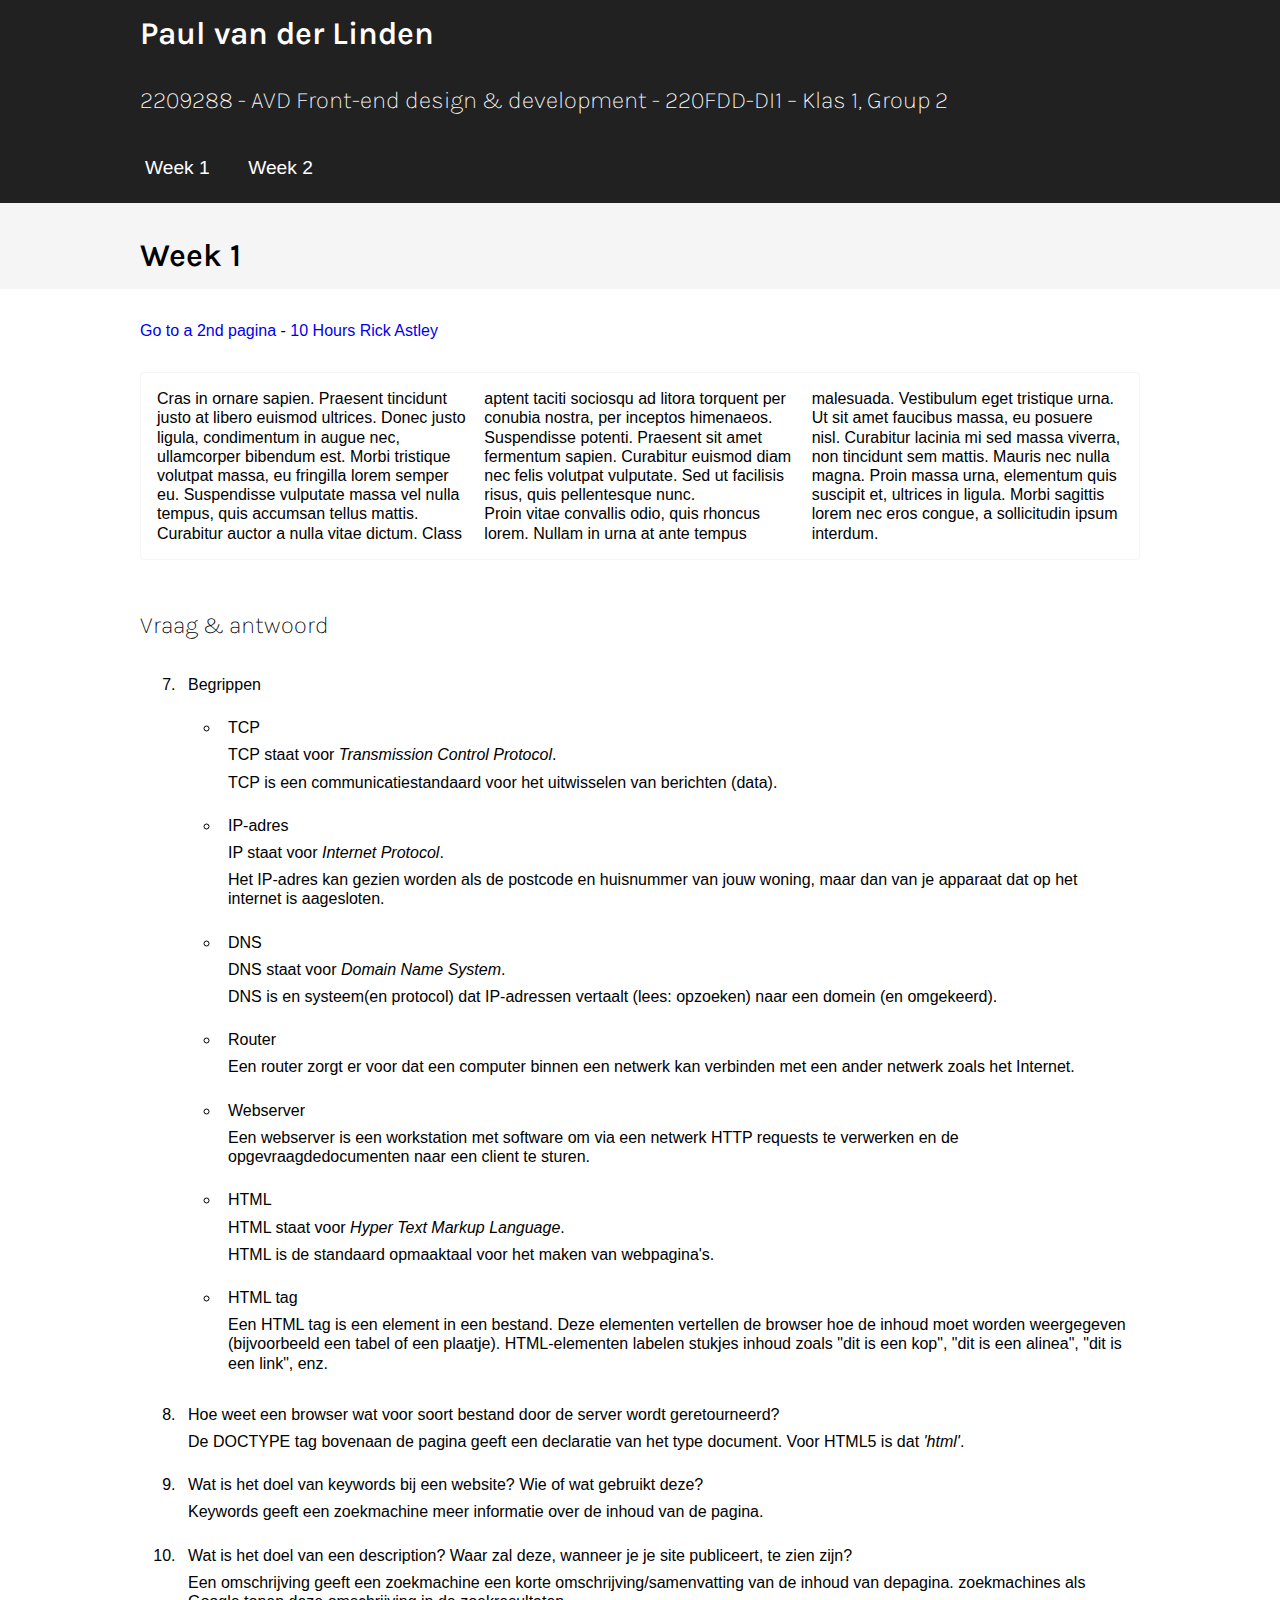
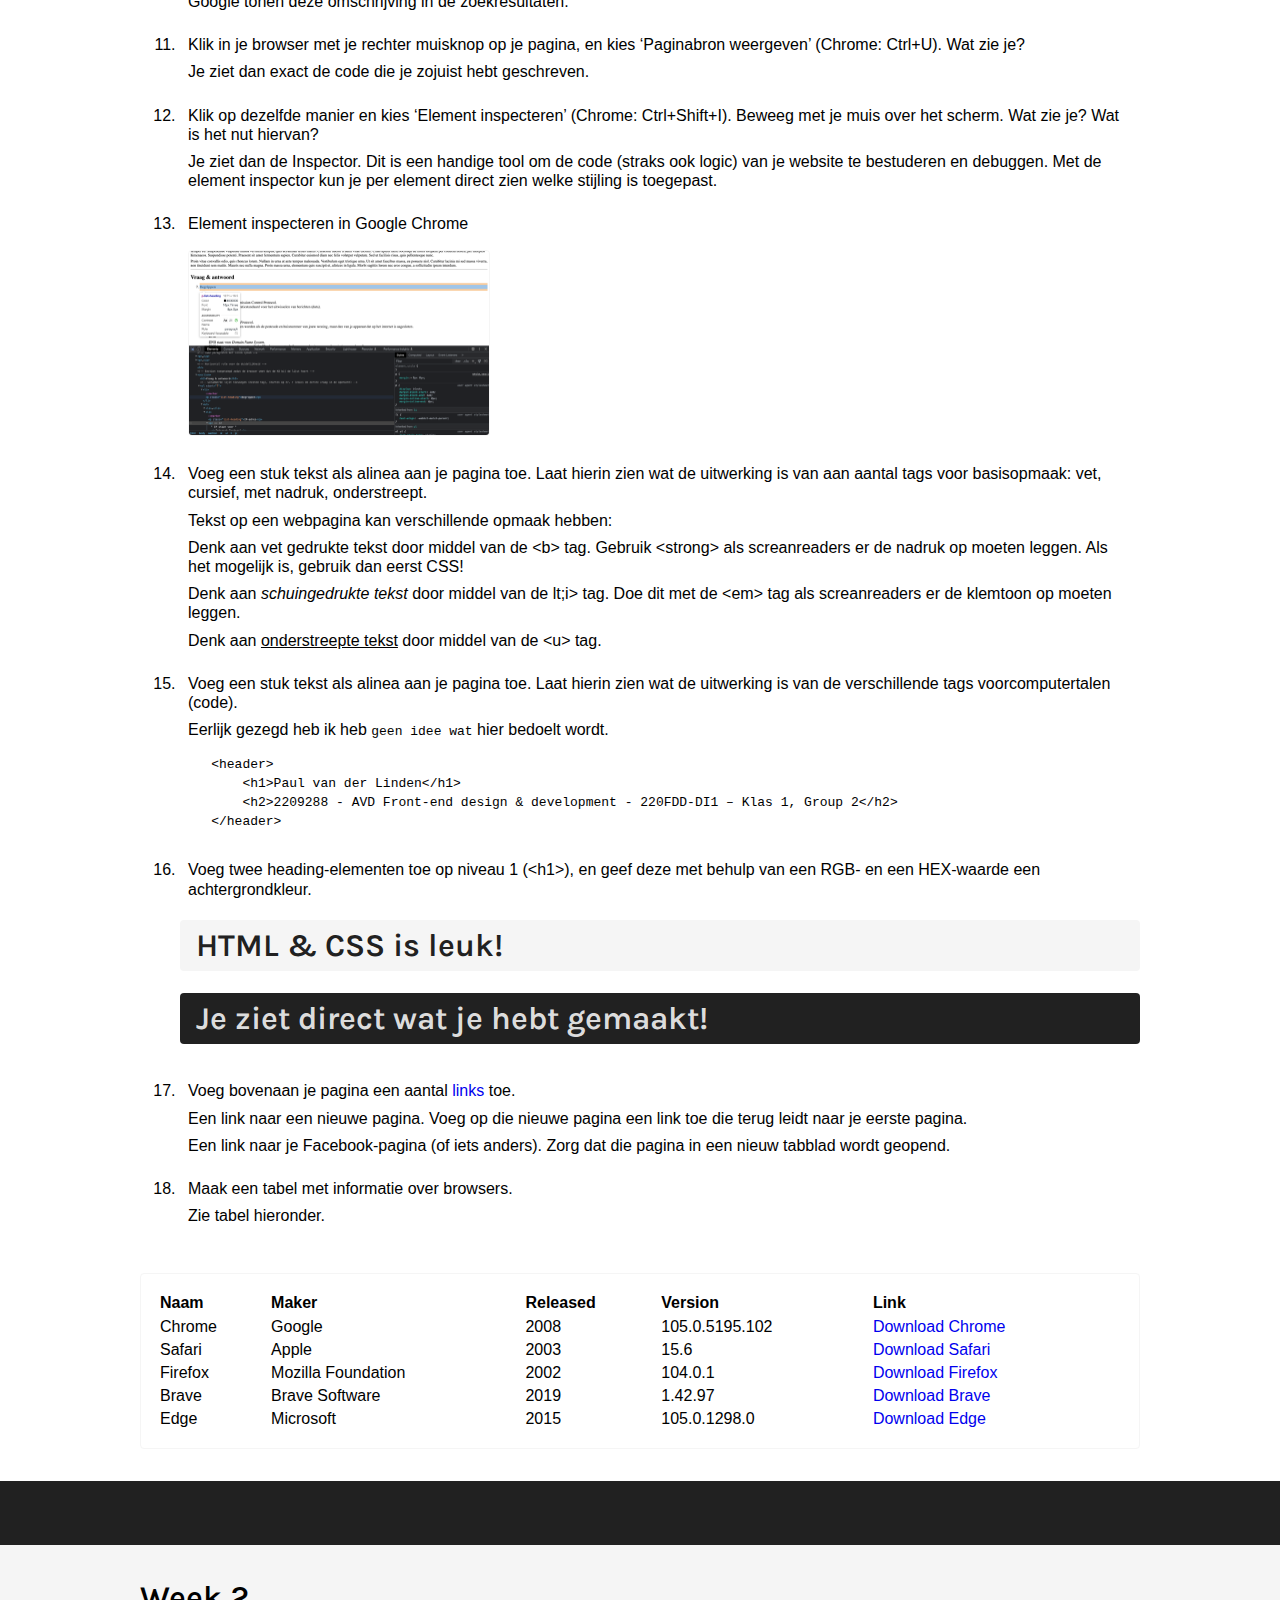
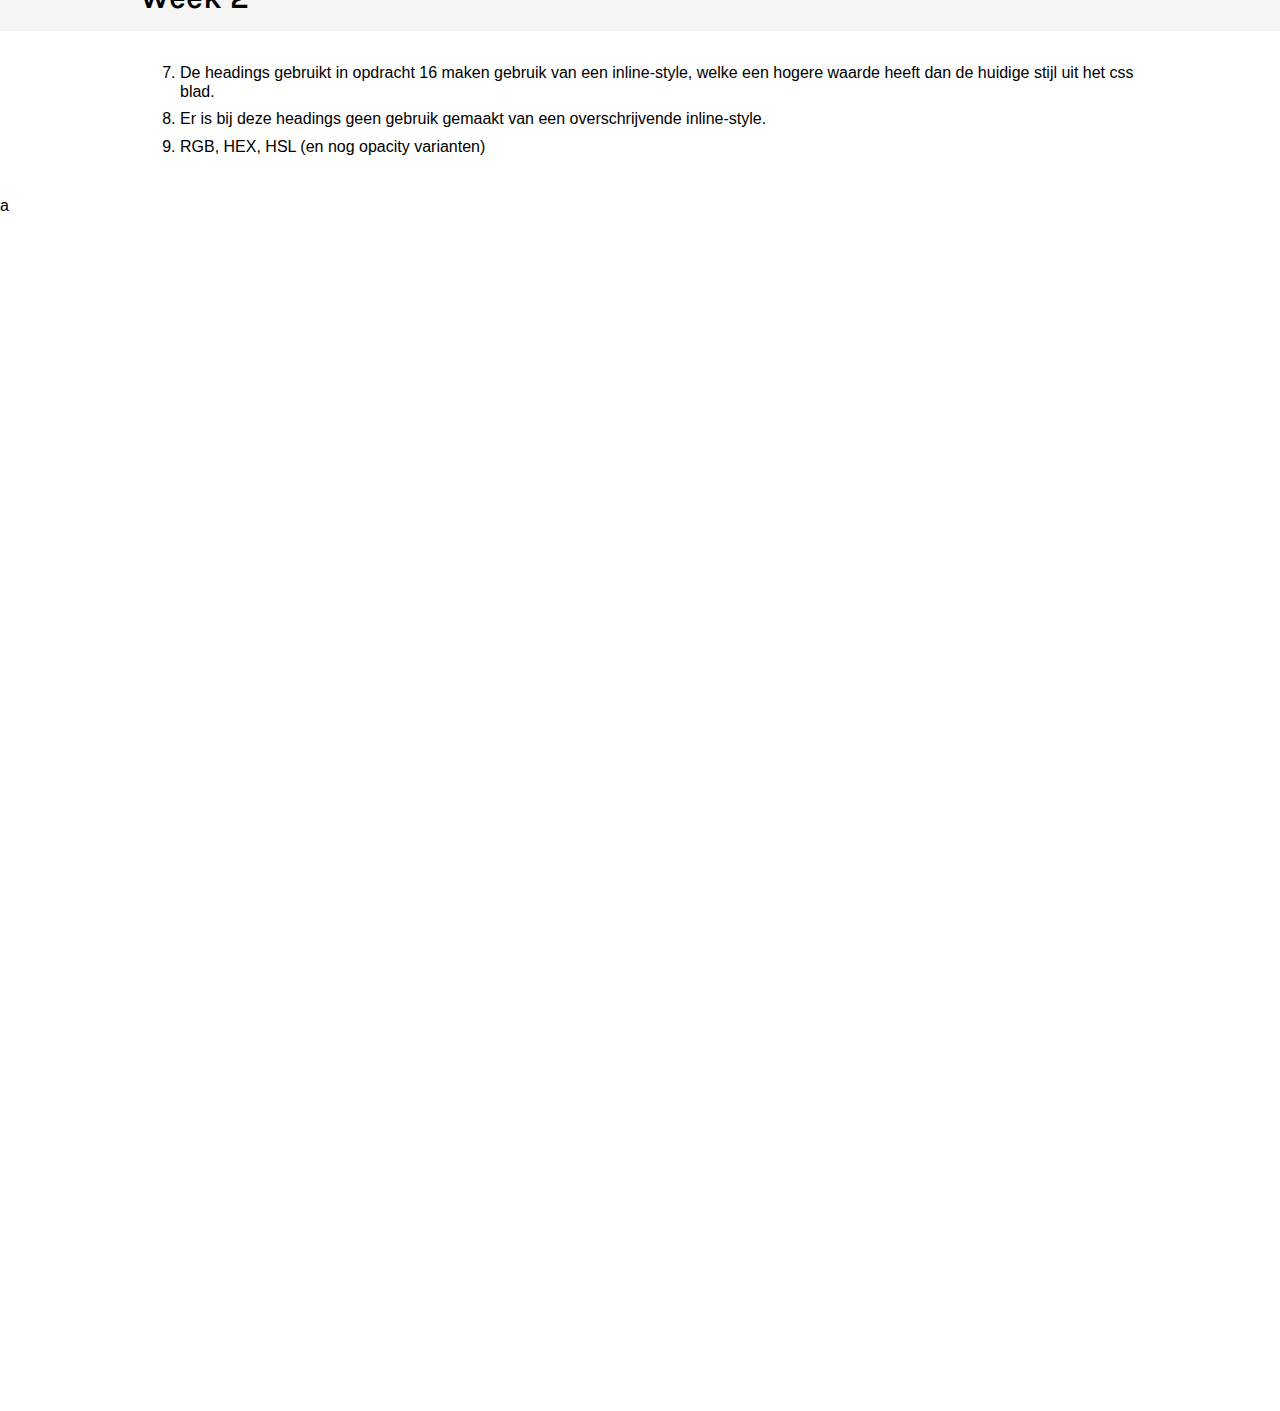
==== avans-webdesign/index.html @ 387aaacc "Les 2 - HTML en CSS" ====
<!DOCTYPE html>
<html lang="nl">

<head>
    <title>WebDesign</title>
    <meta name="keywords" content="Webdesign, Avans, P1, HTML5, CSS, JavaScript" <meta name="description"
        content="Dit is een simpele website met alle opdrachten van de WebDesign lessen.">

    <meta charset="UTF-8">
    <meta name="viewport" content="width=device-width, initial-scale=1">
    <link rel="icon" href="images/icon-avans.png" />
    <link type="text/css" rel="stylesheet" href="style.css">
    <link type="text/javascript" rel="javascript" href="script.js">
    <link rel="preconnect" href="https://fonts.googleapis.com">
    <link rel="preconnect" href="https://fonts.gstatic.com" crossorigin>
    <link href="https://fonts.googleapis.com/css2?family=Karla:wght@200;300;600&display=swap" rel="stylesheet">
</head>

<body>
    <section class="section-fw dark">
        <header id="header">
            <h1>Paul van der Linden</h1>
            <h2>2209288 - AVD Front-end design & development - 220FDD-DI1 – Klas 1, Group 2</h2>
        </header>
    </section>
    <section class="section-fw dark sticky">
        <nav>
            <ul>
                <li><a href="#week1">Week 1</a></li>
                <li><a href="#week2">Week 2</a></li>
            </ul>
        </nav>
    </section>


    <section class="section-fw light sticky-header">
        <h1><span id="week1">&nbsp;</span>Week 1</h1>
    </section>
    <section>
        <section>
            <a href="2ndpage.html">Go to a 2nd pagina</a> -
            <a href="https://www.youtube.com/watch?v=xm3YgoEiEDc" target="_blank">10 Hours Rick Astley</a>
        </section>
        <!-- Opdracht 6 - 2 alinea's (<p>) -->
        <article>
            <p>Cras in ornare sapien. Praesent tincidunt justo at libero euismod
                ultrices. Donec justo ligula, condimentum in augue nec, ullamcorper
                bibendum est. Morbi tristique volutpat massa, eu fringilla lorem semper
                eu. Suspendisse vulputate massa vel nulla tempus, quis accumsan tellus
                mattis. Curabitur auctor a nulla vitae dictum. Class aptent taciti
                sociosqu ad litora torquent per conubia nostra, per inceptos himenaeos.
                Suspendisse potenti. Praesent sit amet fermentum sapien. Curabitur euismod
                diam nec felis volutpat vulputate. Sed ut facilisis risus, quis
                pellentesque nunc.</p>
            <p>Proin vitae convallis odio, quis rhoncus lorem. Nullam in urna at ante
                tempus malesuada. Vestibulum eget tristique urna. Ut sit amet faucibus
                massa, eu posuere nisl. Curabitur lacinia mi sed massa viverra, non
                tincidunt sem mattis. Mauris nec nulla magna. Proin massa urna, elementum
                quis suscipit et, ultrices in ligula. Morbi sagittis lorem nec eros
                congue, a sollicitudin ipsum interdum.</p>
        </article>
    </section>

    <!-- Opdracht 7 - 16 - ol -->
    <section>
        <h2>Vraag & antwoord</h2>
        <ol start="7">
            <li>
                <p>Begrippen</p>
            </li>
            <ul>
                <li>
                    <p>TCP</p>
                    <p>TCP staat voor <i>Transmission Control Protocol</i>.</p>
                    <p>TCP is een communicatiestandaard voor het uitwisselen van berichten (data).</p>
                </li>
                <li>
                    <p>IP-adres</p>
                    <p>IP staat voor <i>Internet Protocol</i>.</p>
                    <p>Het IP-adres kan gezien worden als de postcode en huisnummer van jouw woning, maar dan van je
                        apparaat dat op het internet is aagesloten.</p>
                </li>
                <li>
                    <p>DNS</p>
                    <p>DNS staat voor <i>Domain Name System</i>.</p>
                    <p>DNS is en systeem(en protocol) dat IP-adressen vertaalt (lees: opzoeken) naar een domein (en
                        omgekeerd).</p>
                </li>
                <li>
                    <p>Router</p>
                    <p>Een router zorgt er voor dat een computer binnen een netwerk kan verbinden met een ander
                        netwerk
                        zoals het Internet.</p>
                </li>
                <li>
                    <p>Webserver</p>
                    <p>Een webserver is een workstation met software om via een netwerk HTTP requests te verwerken
                        en de
                        opgevraagdedocumenten naar een client te sturen.</p>
                </li>
                <li>
                    <p>HTML</p>
                    <p>HTML staat voor <i>Hyper Text Markup Language</i>.</p>
                    <p>HTML is de standaard opmaaktaal voor het maken van webpagina's.</p>
                </li>
                <li>
                    <p>HTML tag</p>
                    <p>Een HTML tag is een element in een bestand. Deze elementen vertellen de browser hoe de inhoud
                        moet worden weergegeven (bijvoorbeeld een tabel of een plaatje). HTML-elementen labelen
                        stukjes
                        inhoud zoals "dit is een kop", "dit is een alinea", "dit is een link", enz.</p>
                </li>
            </ul>
            <li>
                <p>Hoe weet een browser wat voor soort bestand door de server wordt geretourneerd?</p>
                <p>De DOCTYPE tag bovenaan de pagina geeft een declaratie van het type document. Voor HTML5 is dat
                    <em>'html'</em>.
                </p>
            </li>
            <li>
                <p>Wat is het doel van keywords bij een website? Wie of wat gebruikt deze?</p>
                <p>Keywords geeft een zoekmachine meer informatie over de inhoud van de pagina.</p>
            </li>
            <li>
                <p>Wat is het doel van een description? Waar zal deze, wanneer je je site publiceert, te zien zijn?
                </p>
                <p>Een omschrijving geeft een zoekmachine een korte omschrijving/samenvatting van de inhoud van
                    depagina. zoekmachines als Google tonen deze omschrijving in de zoekresultaten.</p>
            </li>
            <li>
                <p>Klik in je browser met je rechter muisknop op je pagina, en kies ‘Paginabron weergeven’ (Chrome:
                    Ctrl+U). Wat zie je?</p>
                <p>Je ziet dan exact de code die je zojuist hebt geschreven.</p>
            </li>
            <li>
                <p>Klik op dezelfde manier en kies ‘Element inspecteren’ (Chrome: Ctrl+Shift+I). Beweeg met je muis
                    over
                    het scherm. Wat zie je? Wat is het nut hiervan?</p>
                <p>Je ziet dan de Inspector. Dit is een handige tool om de code (straks ook logic) van je website te
                    bestuderen en debuggen. Met de element inspector kun je per element direct zien welke stijling
                    is
                    toegepast.</p>
            </li>
            <li>
                <p>Element inspecteren in Google Chrome</p>
                <a href="images/inspecting-browser.png" target="_blank"><img src="images/inspecting-browser.png"
                        title="Inspect element"
                        alt="Afbeelding van Google Chrome met de inspector open  op een element" /></a>
            </li>
            <li>
                <p>Voeg een stuk tekst als alinea aan je pagina toe. Laat hierin zien wat de uitwerking is van aan
                    aantal tags voor basisopmaak: vet, cursief, met nadruk, onderstreept.</p>
                <p>Tekst op een webpagina kan verschillende opmaak hebben:</p>
                <p>Denk aan <b>vet gedrukte tekst</b> door middel van de &lt;b&gt; tag. Gebruik &lt;strong&gt; als
                    screanreaders er de nadruk op moeten leggen. Als het mogelijk is, gebruik dan eerst CSS!</p>
                <p>Denk aan <i>schuingedrukte tekst</i> door middel van de lt;i&gt; tag. Doe dit met de &lt;em&gt; tag
                    als screanreaders er de klemtoon op moeten leggen.</p>
                <p>Denk aan <u>onderstreepte tekst</u> door middel van de &lt;u&gt; tag.</p>
            </li>
            <li>
                <p>Voeg een stuk tekst als alinea aan je pagina toe. Laat hierin zien wat de uitwerking is van de
                    verschillende tags voorcomputertalen (code).</p>
                <p>Eerlijk gezegd heb ik heb <code>geen idee wat</code> hier bedoelt wordt.</p>
                <code><pre>
    &lt;header&gt;
        &lt;h1>Paul van der Linden&lt;/h1&gt;
        &lt;h2>2209288 - AVD Front-end design & development - 220FDD-DI1 – Klas 1, Group 2&lt;/h2&gt;
    &lt;/header&gt;</pre></code>
            </li>
            <li class="opdracht-16">
                <p>Voeg twee heading-elementen toe op niveau 1 (&lt;h1&gt;), en geef deze met behulp van een RGB- en een
                    HEX-waarde een achtergrondkleur.</p>
                <h1 class="hex-16">HTML & CSS is leuk!</h1>
                <h1 class="rgb-16">Je ziet direct wat je hebt gemaakt!</h1>
            </li>
            <li>
                <p>Voeg bovenaan je pagina een aantal <a href="#header">links</a> toe.</p>
                <p>Een link naar een nieuwe pagina. Voeg op die nieuwe pagina een link toe die terug leidt naar je
                    eerste pagina.</p>
                <p>Een link naar je Facebook-pagina (of iets anders). Zorg dat die pagina in een nieuw tabblad wordt
                    geopend.</p>
            </li>
            <li>
                <p>Maak een tabel met informatie over browsers.</p>
                <p>Zie tabel hieronder.</p>
            </li>
        </ol>
    </section>

    <!-- Opdracht 18 - table -->
    <section>
        <table>
            <tr>
                <th>Naam</th>
                <th>Maker</th>
                <th>Released</th>
                <th>Version</th>
                <th>Link</th>
            </tr>
            <tr>
                <td>Chrome</td>
                <td>Google</td>
                <td>2008</td>
                <td>105.0.5195.102</td>
                <td>
                    <a href="https://www.google.com/chrome/" target="_blank">Download Chrome</a>
                </td>
            </tr>
            <tr>
                <td>Safari</td>
                <td>Apple</td>
                <td>2003</td>
                <td>15.6</td>
                <td>
                    <a href="https://support.apple.com/downloads/safari" target="_blank">Download Safari</a>
                </td>
            </tr>
            <tr>
                <td>Firefox</td>
                <td>Mozilla Foundation</td>
                <td>2002</td>
                <td>104.0.1</td>
                <td>
                    <a href="https://www.mozilla.org/en-US/firefox/new/" target="_blank">Download Firefox</a>
                </td>
            </tr>
            <tr>
                <td>Brave</td>
                <td>Brave Software</td>
                <td>2019</td>
                <td>1.42.97</td>
                <td>
                    <a href="https://brave.com/download/" target="_blank">Download Brave</a>
                </td>
            </tr>
            <tr>
                <td>Edge</td>
                <td>Microsoft</td>
                <td>2015</td>
                <td>105.0.1298.0</td>
                <td>
                    <a href="https://www.microsoft.com/en-us/edge" target="_blank">Download Edge</a>
                </td>
            </tr>
        </table>
    </section>

    <hr>

    <section class="section-fw light">
        <h1><span id="week2">&nbsp;</span>Week 2</h1>
    </section>
    <section>
        <ol start="7">
            <li>De headings gebruikt in opdracht 16 maken gebruik van een inline-style, welke een hogere waarde heeft
                dan de huidige stijl uit het css blad.</li>
            <li>Er is bij deze headings geen gebruik gemaakt van een overschrijvende inline-style. </li>
            <li>RGB, HEX, HSL (en nog opacity varianten)</li>
        </ol>
    </section>
    <p style="height: 1200px;">a</p>
</body>

</html>
---- avans-webdesign/style.css ----
/* Algemeen */

body {
  font-family: Roboto, sans-serif;
  font-weight: 300;
  line-height: 1.2em;
  margin: 0px;
}

/* Elementen */
.dark {
  background-color: #212121;
}
.light {
  background-color: #f5f5f5;
}

#header {
}

#header h1,
#header h2 {
  color: white;
}

a {
  text-decoration: none;
}

a:hover {
  text-decoration: underline;
}

article,
img,
table {
  border: 1px solid #f5f5f5;
  border-radius: 4px;
}

article {
  column-count: 3;
  padding: 16px;
}

hr {
  border: 32px solid #212121;
  margin: 0 auto;
}

section {
  margin: 2em auto;
  max-width: 1000px;
}

.section-fw {
  margin: 0 auto;
  max-width: 100%;
}

.section-fw h1,
h2 {
  margin: 0 auto;
  padding: 24px 0;
  max-width: 1000px;
}

.sticky {
  position: sticky;
  top: 0px;
}

nav {
  margin: 0 auto;
  padding: 24px 24px 24px 0px;
  max-width: 1000px;
}

nav ul {
  list-style-type: none;
  list-style-position: inside;
  padding: 0;
  margin: 0 auto;
}

nav li {
  display: inline;
}

nav a {
  font-size: 1.2em;
  color: white;
  padding: 8px 16px;
  border-radius: 4px;
  border: 1px solid rgba(0, 0, 0, 0);
  text-decoration: none;
}

nav a:hover {
  text-decoration: none;

  border: 1px solid #f5f5f5;
}

nav a:active {
  background-color: rgba(255, 255, 255, 0.12);
}

article p {
  margin: 0;
}

img {
  margin: 8px;
  max-width: 300px;
}

table {
  padding: 16px;
  width: 100%;
}

table th {
  text-align: left;
}

table tr:hover {
  background-color: #f5f5f5;
}

ul,
li {
  padding-bottom: 8px;
}

li p {
  margin: 8px;
}

li p:first-child {
  font-weight: 500;
}

/* Typografie */

h1,
h2 {
  font-family: Karla, Roboto, sans-serif;
}

h1 {
  font-weight: 600;
}

h2 {
  font-weight: 200;
}

/* Opdrachten */
.opdracht-16 h1 {
  border-radius: 4px;
  padding: 16px;
}

.hex-16 {
  background-color: #f5f5f5;
  color: #212121;
}

.rgb-16 {
  color: rgba(255, 255, 255, 0.87);
  background-color: rgb(0, 0, 0, 0.87);
}

h1 span, h2 span {
  margin-top: -68px;        /* Size of fixed header */
  padding-bottom: 68px;
  display: block;
}

@media screen and (max-width: 1000px) {
  section {
    padding: 0 1em;
  }
}
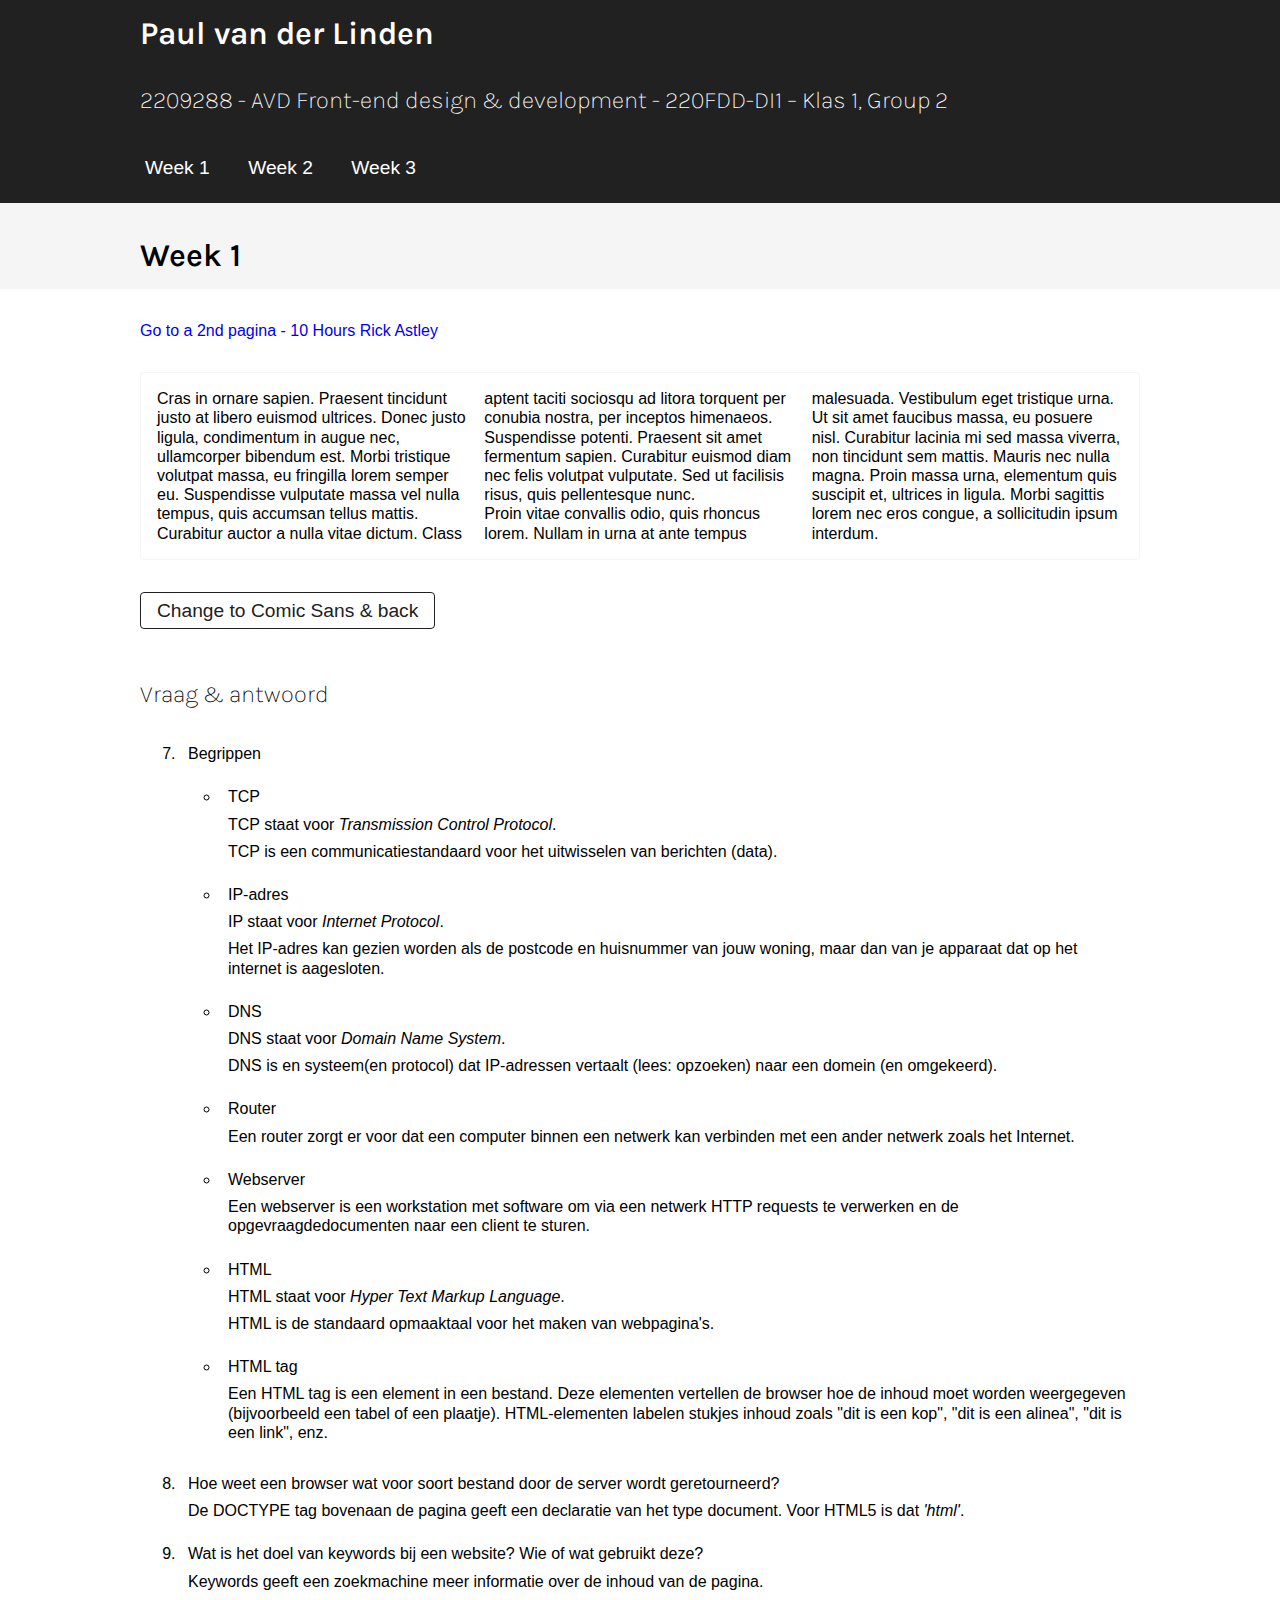
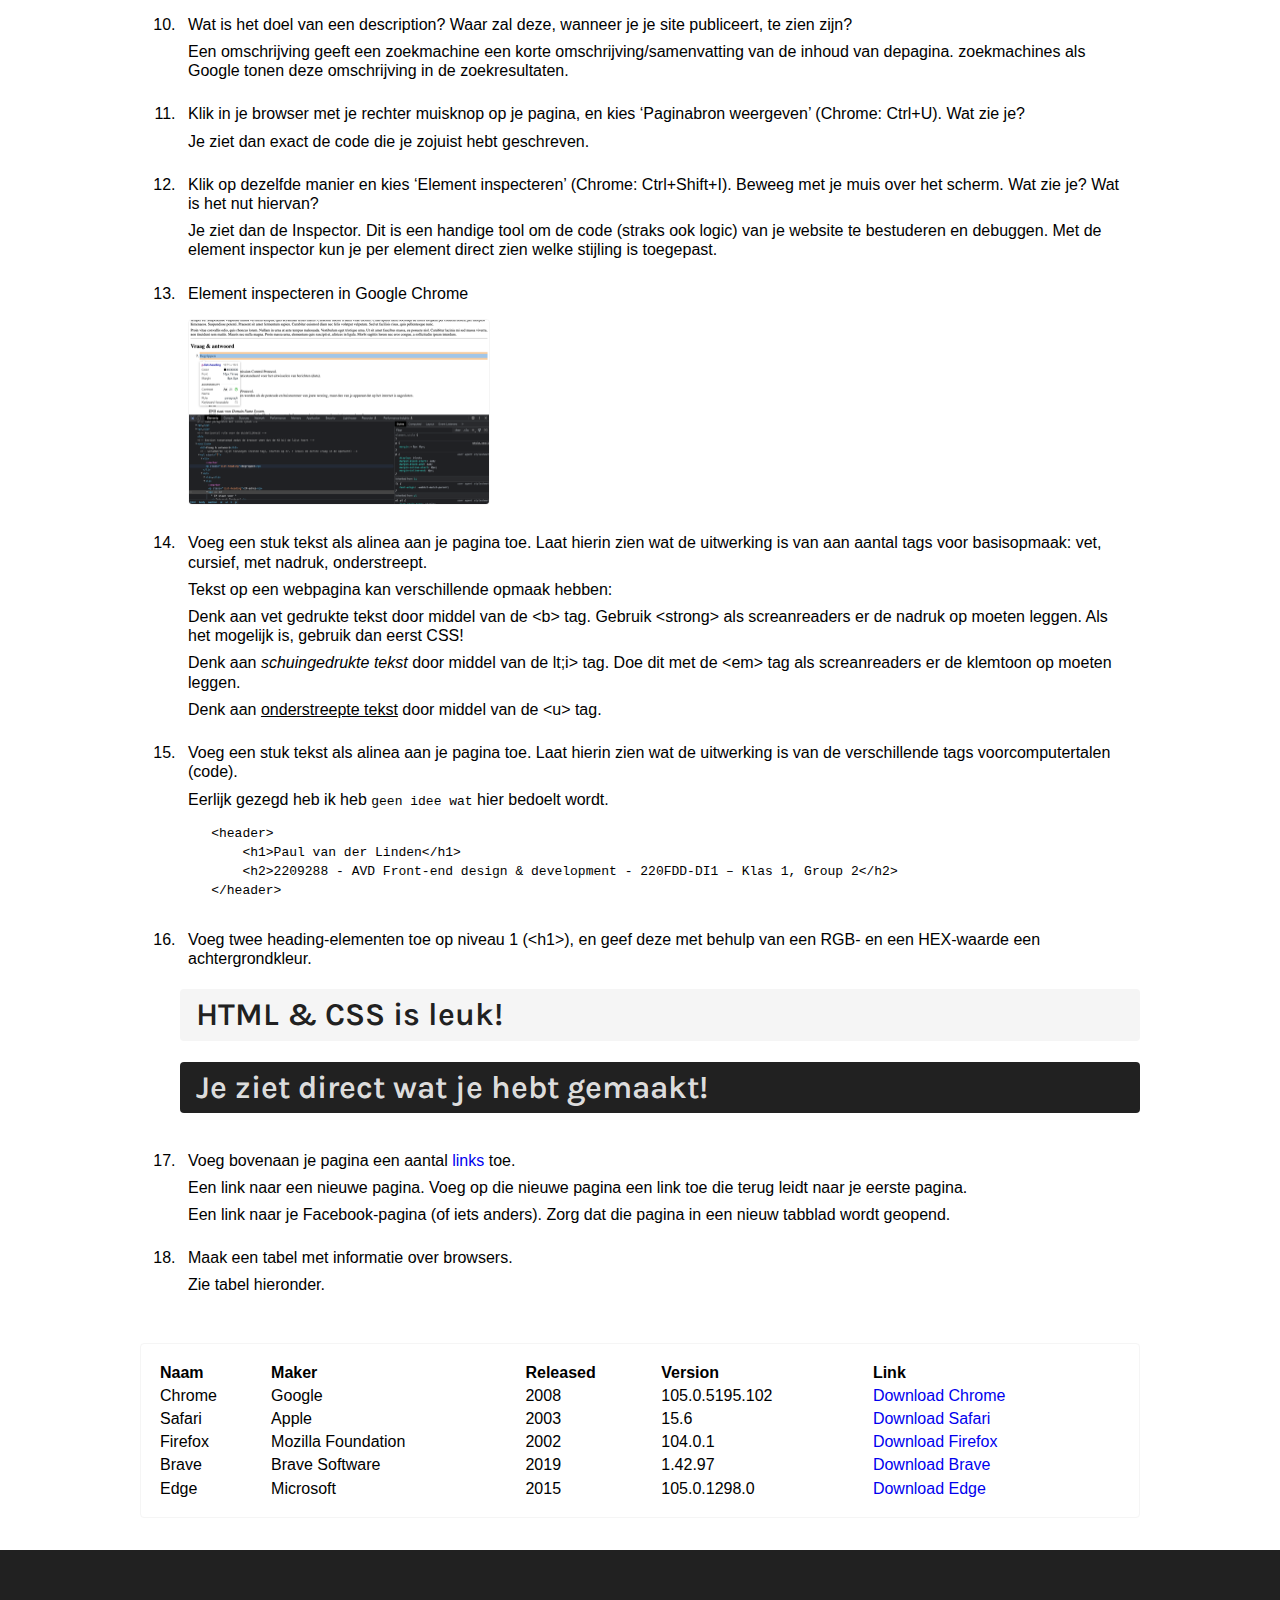
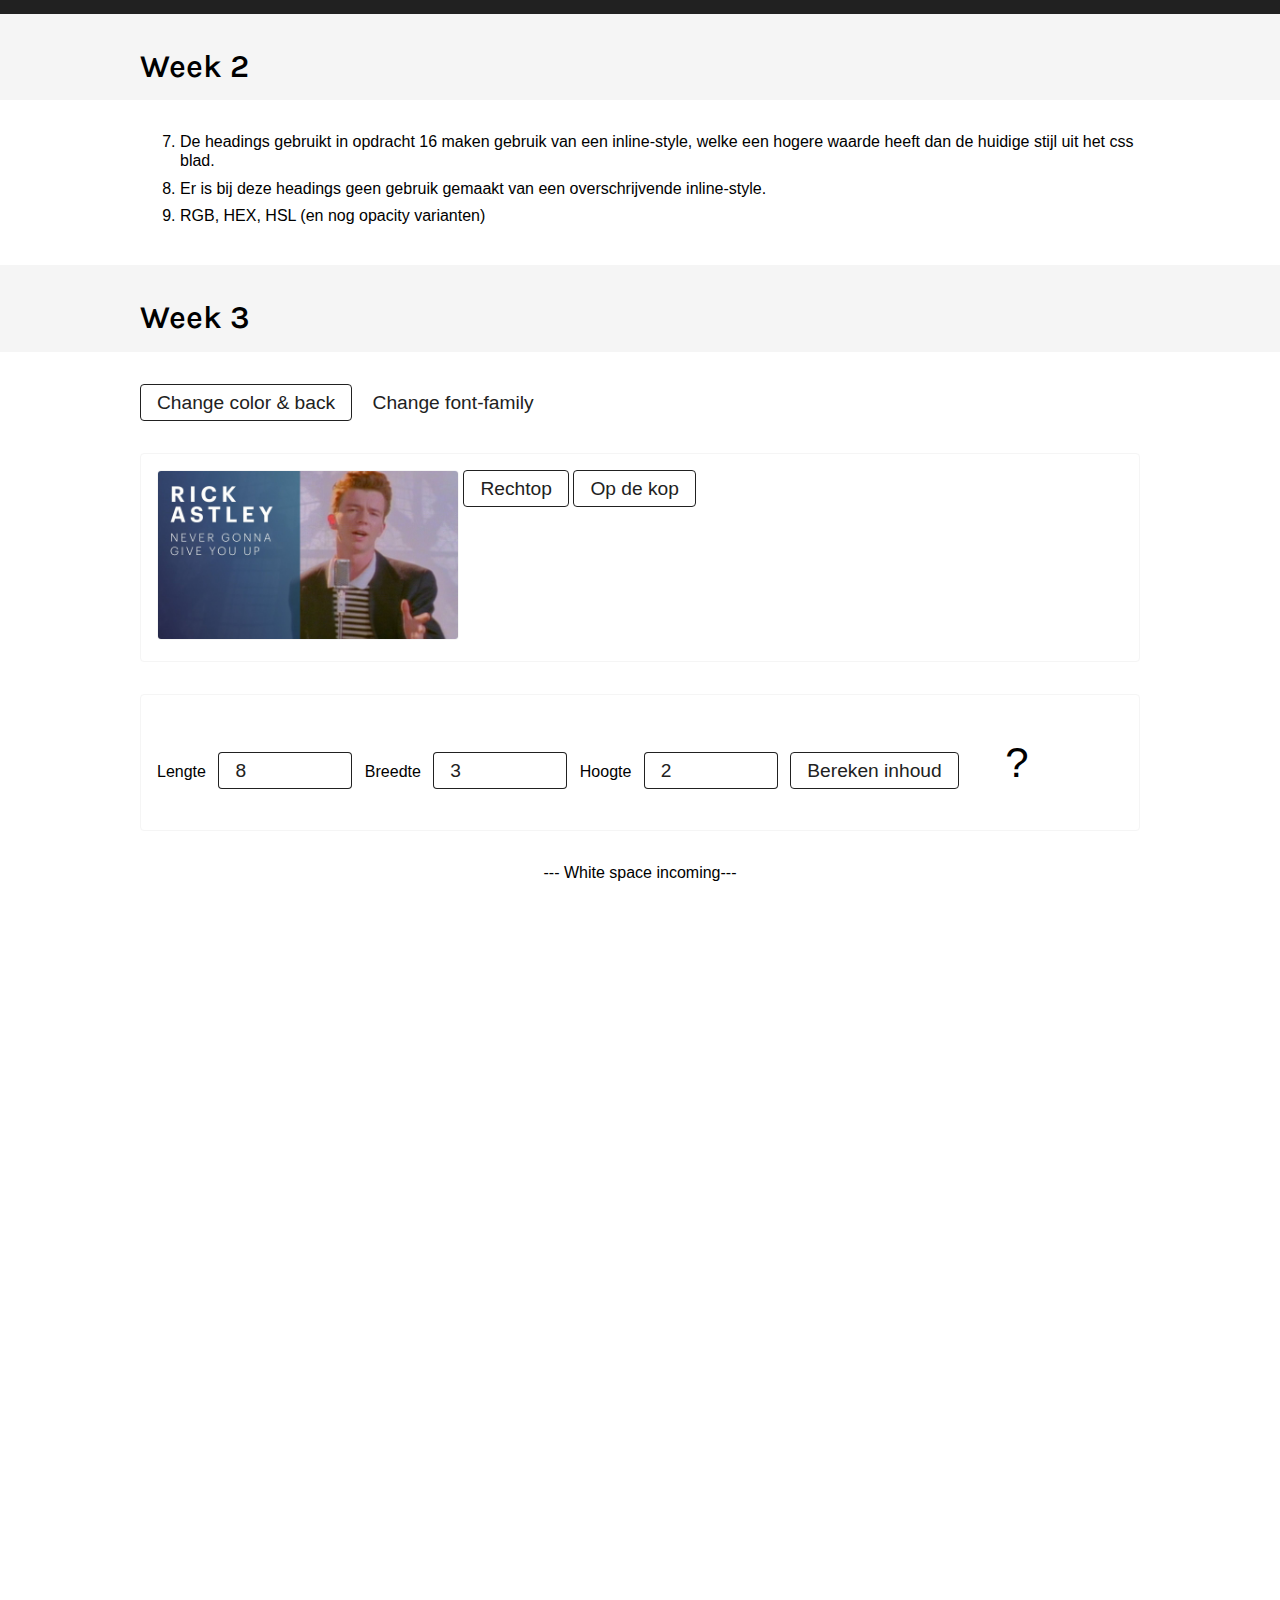
==== commit fee0993b: "Les 3 - Website design & Javascript" ====
--- a/avans-webdesign/index.html
+++ b/avans-webdesign/index.html
@@ -10,10 +10,10 @@
     <meta name="viewport" content="width=device-width, initial-scale=1">
     <link rel="icon" href="images/icon-avans.png" />
     <link type="text/css" rel="stylesheet" href="style.css">
-    <link type="text/javascript" rel="javascript" href="script.js">
     <link rel="preconnect" href="https://fonts.googleapis.com">
     <link rel="preconnect" href="https://fonts.gstatic.com" crossorigin>
     <link href="https://fonts.googleapis.com/css2?family=Karla:wght@200;300;600&display=swap" rel="stylesheet">
+    <script type="text/javascript" rel="javascript" src="script.js"></script>
 </head>
 
 <body>
@@ -28,21 +28,22 @@
             <ul>
                 <li><a href="#week1">Week 1</a></li>
                 <li><a href="#week2">Week 2</a></li>
+                <li><a href="#week3">Week 3</a></li>
             </ul>
         </nav>
     </section>
 
 
-    <section class="section-fw light sticky-header">
+    <section class="section-fw light">
         <h1><span id="week1">&nbsp;</span>Week 1</h1>
     </section>
     <section>
         <section>
-            <a href="2ndpage.html">Go to a 2nd pagina</a> -
+            <a href="2ndpage.html">Go to a 2nd pagina</a>
             <a href="https://www.youtube.com/watch?v=xm3YgoEiEDc" target="_blank">10 Hours Rick Astley</a>
         </section>
         <!-- Opdracht 6 - 2 alinea's (<p>) -->
-        <article>
+        <article id="opdracht-6" class="column3">
             <p>Cras in ornare sapien. Praesent tincidunt justo at libero euismod
                 ultrices. Donec justo ligula, condimentum in augue nec, ullamcorper
                 bibendum est. Morbi tristique volutpat massa, eu fringilla lorem semper
@@ -60,6 +61,9 @@
                 congue, a sollicitudin ipsum interdum.</p>
         </article>
     </section>
+    <section>
+        <a class="button primary" onclick="changeParagraphFont()">Change to Comic Sans & back</a>
+    </section>
 
     <!-- Opdracht 7 - 16 - ol -->
     <section>
@@ -258,7 +262,36 @@
             <li>RGB, HEX, HSL (en nog opacity varianten)</li>
         </ol>
     </section>
-    <p style="height: 1200px;">a</p>
+    <section class="section-fw light">
+        <h1 id="test1"><span id="week3">&nbsp;</span>Week 3</h1>
+    </section>
+    <section>
+        <a class="button primary" onclick="changeElementColor('h1', 'green')">Change color & back</a>
+        <a class="button flat" href="#week1">Change font-family</a>
+    </section>
+    <section>
+        <article id="opdracht3-6">
+            <img id="rotateImage" src="images/nevergiveup.jpg" alt="Never give up!">
+            <a class="button primary" id="rotateButton" onclick="rotateImage('0')">Rechtop</a>
+            <a class="button primary" id="rotateButton" onclick="rotateImage('180')">Op de kop</a>
+        </article>
+    </section>
+    <section>
+        <article>
+            <label for="l">Lengte</label>
+            <input type="number" id="l" name="Lengte" value="8">
+            <label for="b">Breedte</label>
+            <input type="number" id="b" name="Breedte" value="3">
+            <label for="h">Hoogte</label>
+            <input type="number" id="h" name="Hoogte" value="2">
+            <a class="button primary" onclick="clacVolume()">Bereken inhoud</a>
+            <p id="sum">?</p>
+        </article>
+    </section>
+
+    <section>
+        <p style="height: 1200px;text-align: center;">--- White space incoming---</p>
+    </section>
 </body>
 
 </html>--- a/avans-webdesign/style.css
+++ b/avans-webdesign/style.css
@@ -1,6 +1,6 @@
 /* Algemeen */
 
-body {
+body, input {
   font-family: Roboto, sans-serif;
   font-weight: 300;
   line-height: 1.2em;
@@ -39,8 +39,11 @@
 }
 
 article {
+  padding: 16px;
+}
+
+.column3 {
   column-count: 3;
-  padding: 16px;
 }
 
 hr {
@@ -172,8 +175,9 @@
   background-color: rgb(0, 0, 0, 0.87);
 }
 
-h1 span, h2 span {
-  margin-top: -68px;        /* Size of fixed header */
+h1 span,
+h2 span {
+  margin-top: -68px; /* Size of fixed header */
   padding-bottom: 68px;
   display: block;
 }
@@ -182,4 +186,59 @@
   section {
     padding: 0 1em;
   }
+}
+
+.button, input {
+  display: inline-block;
+  color: #212121;
+  font-size: 1.2em;
+  padding: 8px 16px;
+  border-radius: 4px;
+  text-decoration: none;
+}
+
+.button:hover {
+  color: #ffffff;
+  background-color: #212121;
+  cursor: pointer;
+  text-decoration: none;
+  user-select: none;
+}
+
+.primary {
+  border: 1px solid rgba(0, 0, 0, 0.87);
+}
+
+.flat {
+  border: 1x solid white;
+}
+
+.opdracht-6 {
+  /* font-family: "Comic sans"; */
+}
+
+a:not(.button) + a::before {
+  content: ' - ';
+}
+
+#opdracht3-6 img {
+  margin: 0;
+  transform: ;
+}
+
+#opdracht3-6 a {
+  vertical-align: top;
+}
+
+input {
+  border: 1px solid rgba(0, 0, 0, 0.87);
+  padding: 6px 16px;
+  width: 100px;
+  margin: 8px;
+}
+
+#sum {
+  font-size: 42px;
+  display: inline-block;
+  padding: 1em;
 }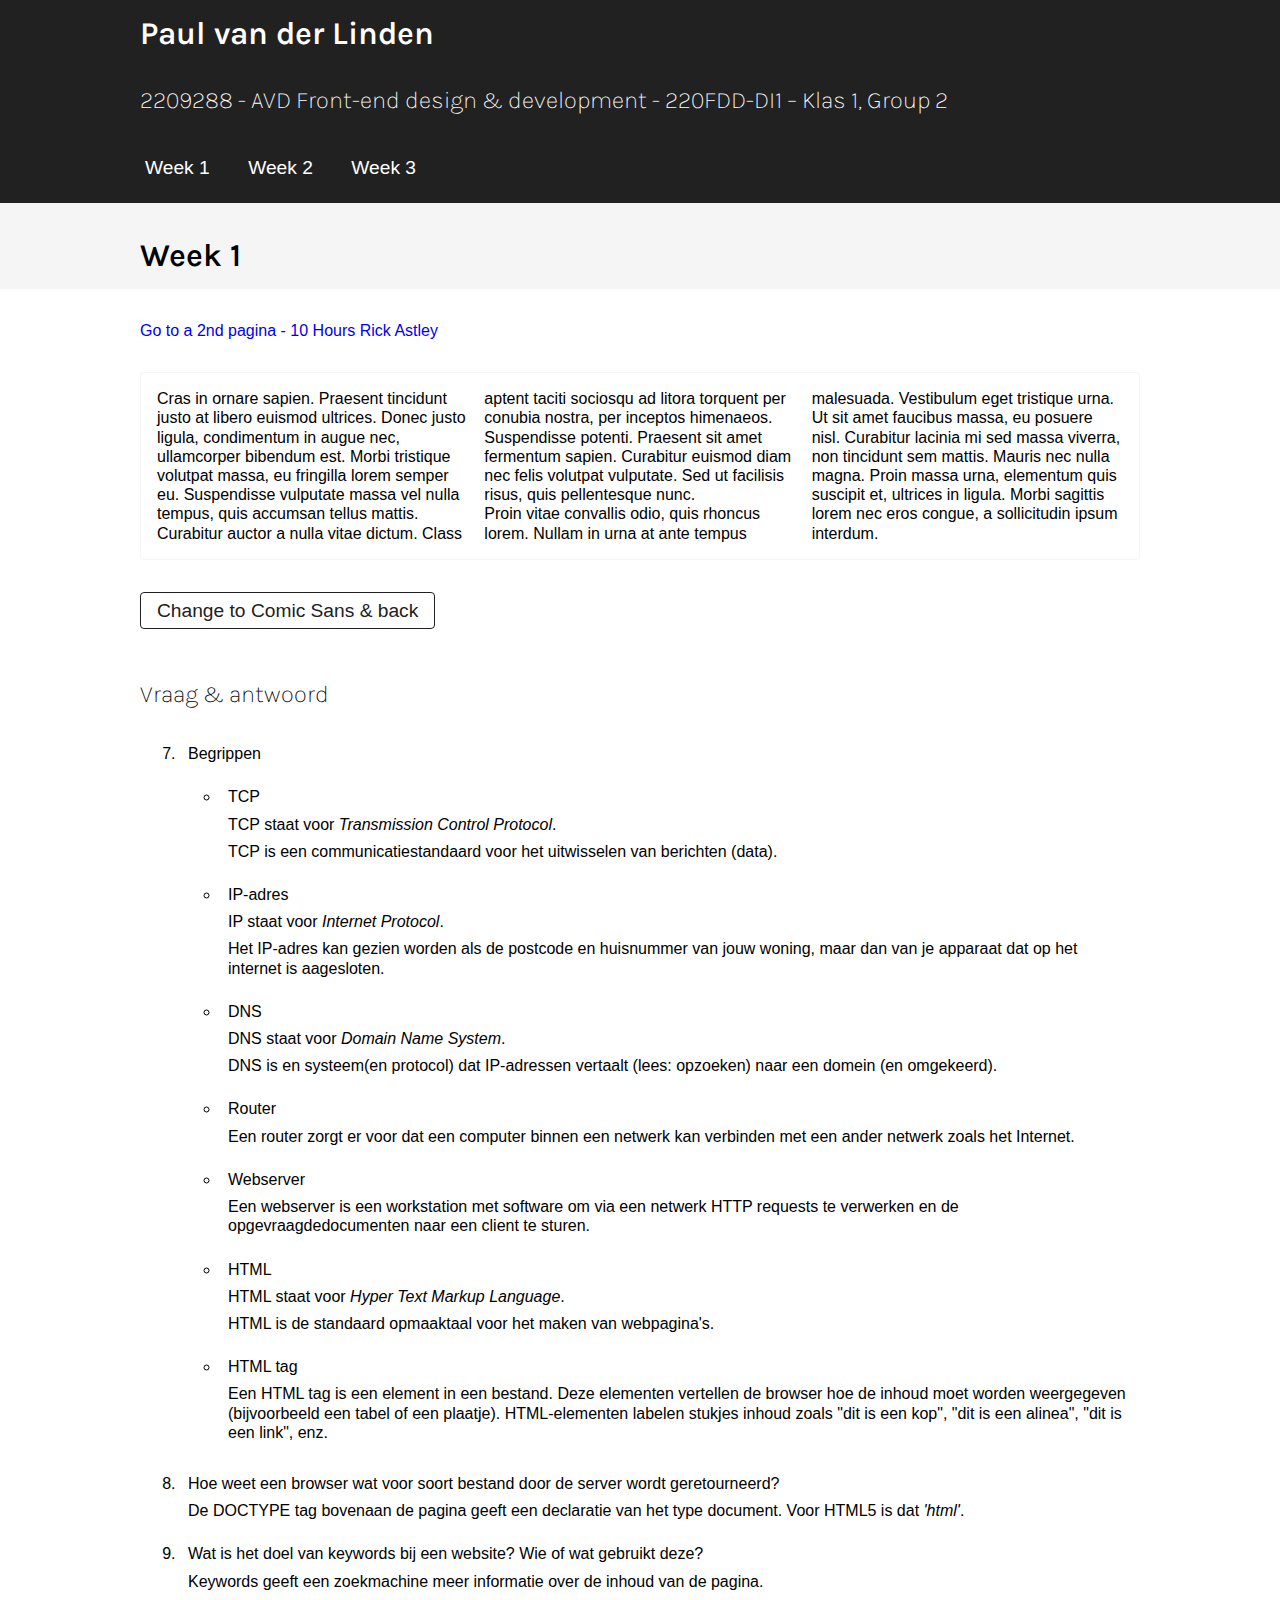
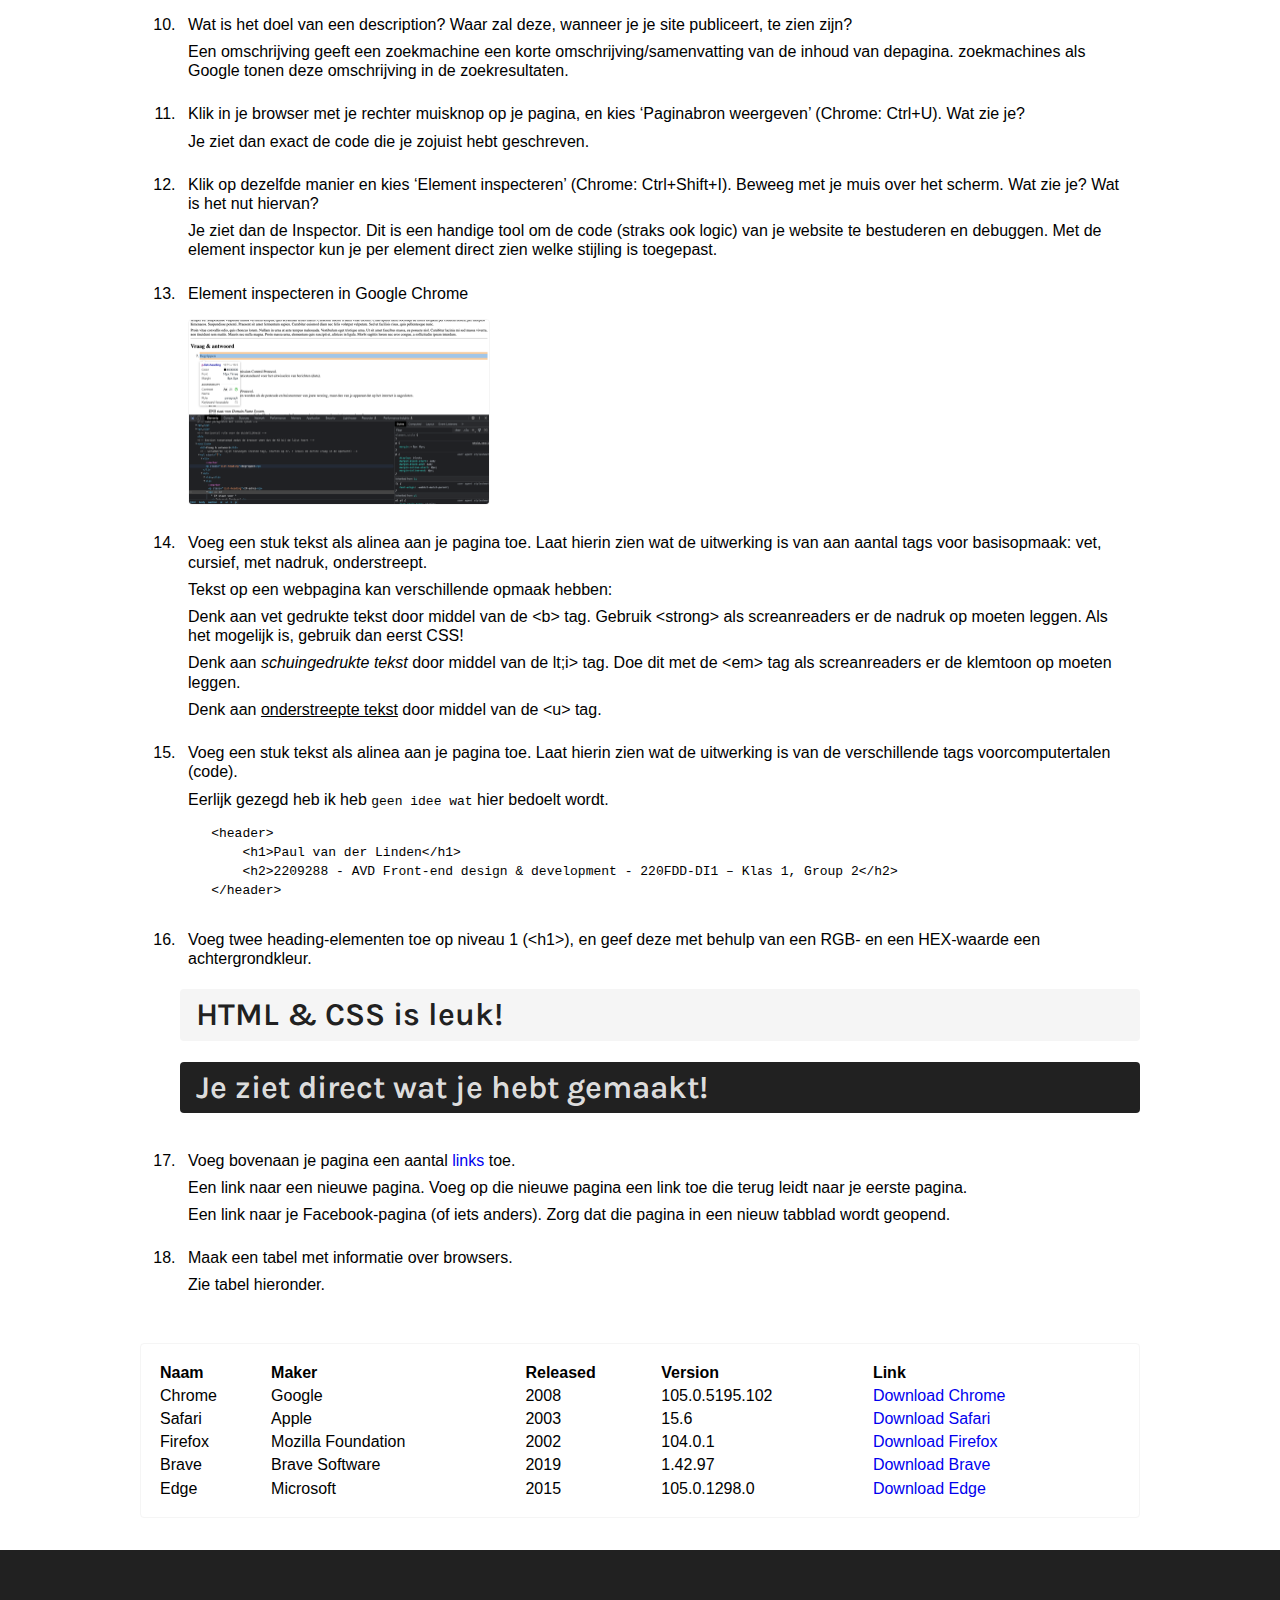
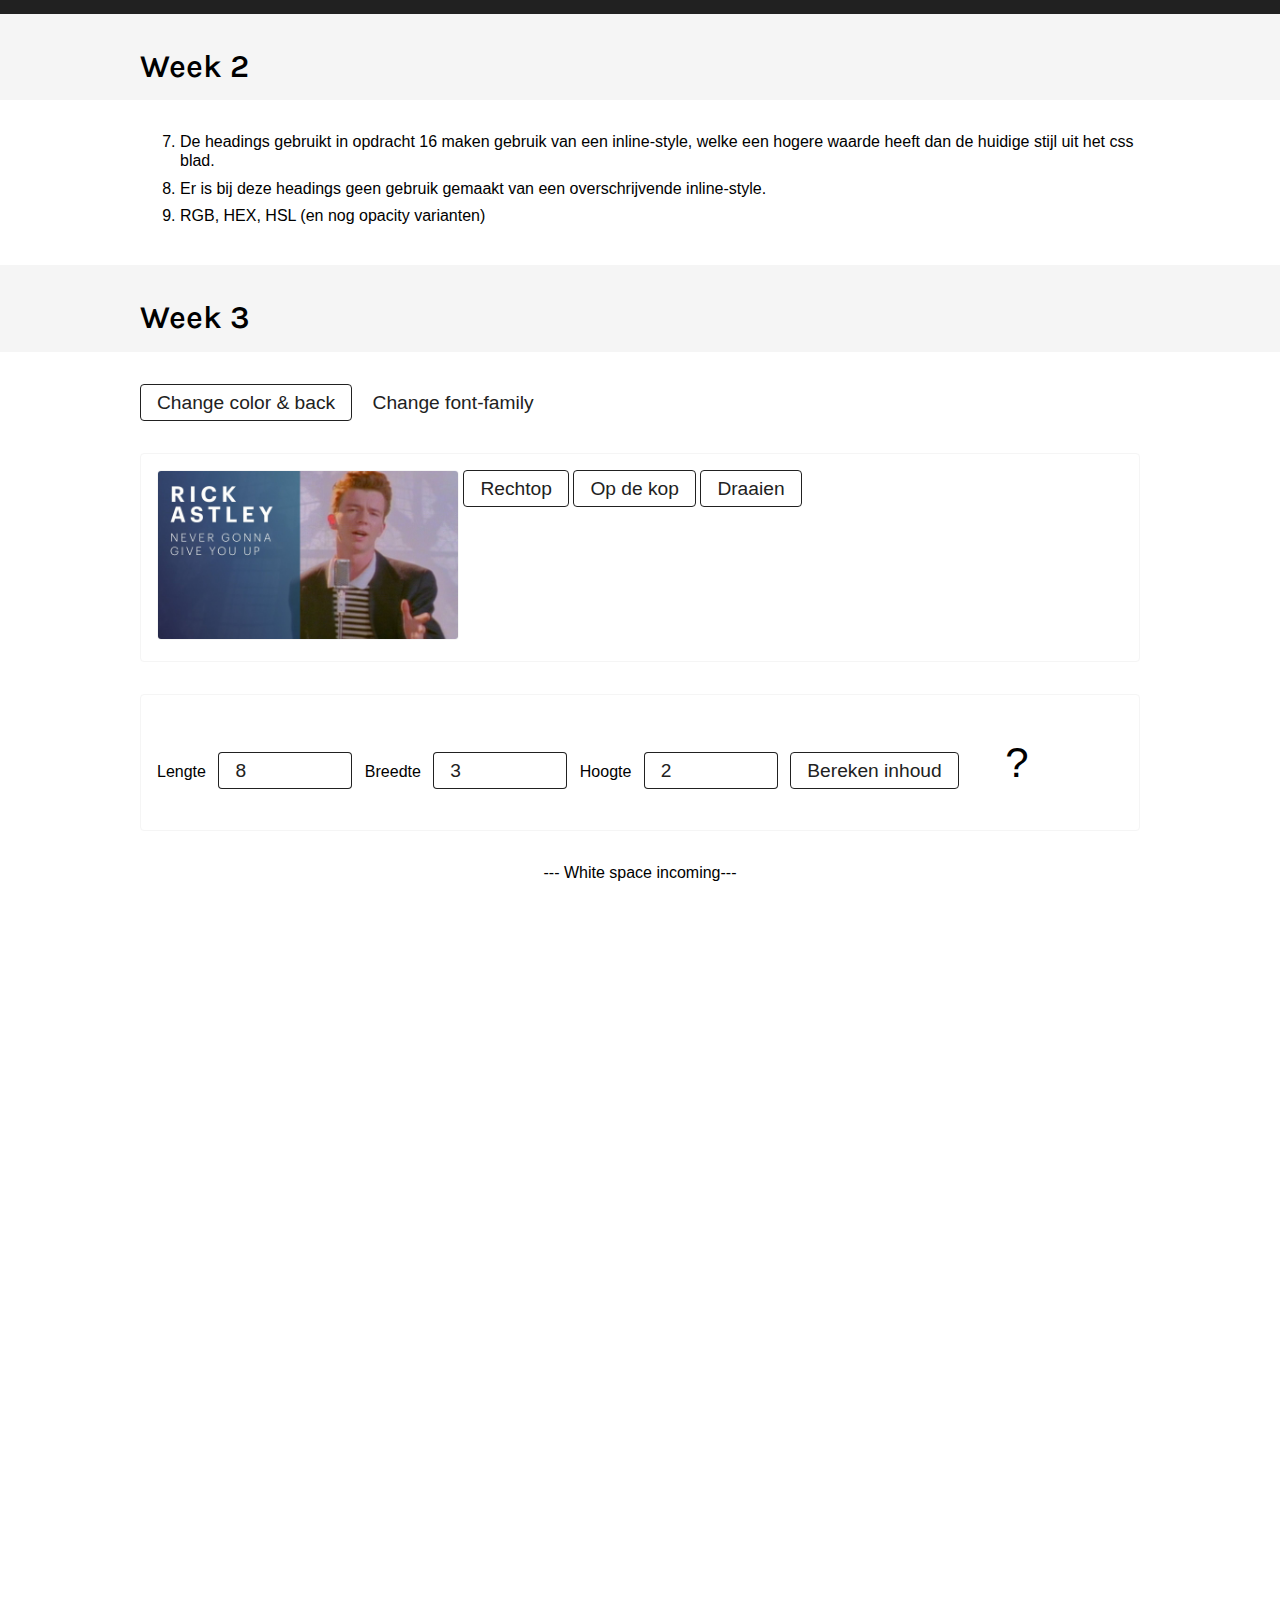
==== commit 2edeb869: "Update Les 3" ====
--- a/avans-webdesign/index.html
+++ b/avans-webdesign/index.html
@@ -272,8 +272,9 @@
     <section>
         <article id="opdracht3-6">
             <img id="rotateImage" src="images/nevergiveup.jpg" alt="Never give up!">
-            <a class="button primary" id="rotateButton" onclick="rotateImage('0')">Rechtop</a>
-            <a class="button primary" id="rotateButton" onclick="rotateImage('180')">Op de kop</a>
+            <a class="button primary" onclick="rotateImage('0')">Rechtop</a>
+            <a class="button primary" onclick="rotateImage('180')">Op de kop</a>
+            <a class="button primary" onclick="rotateImageAuto()">Draaien</a>
         </article>
     </section>
     <section>
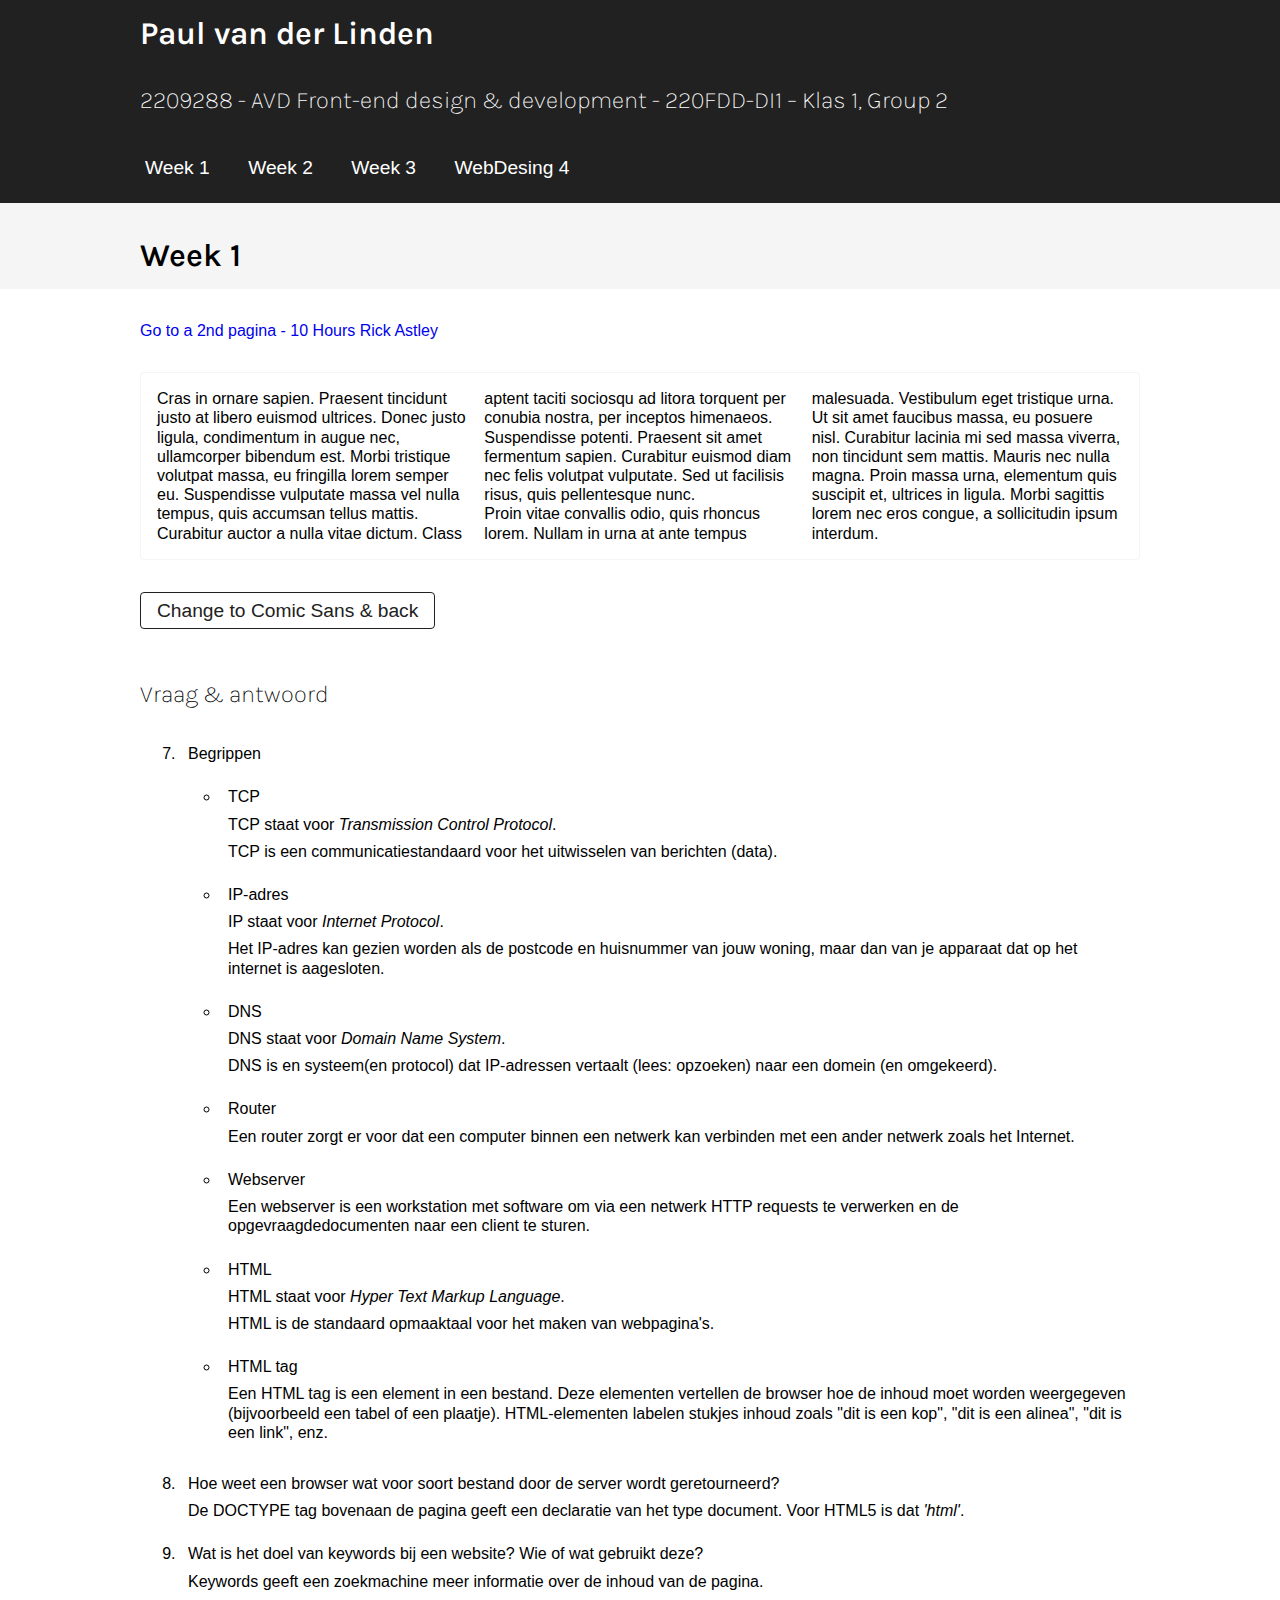
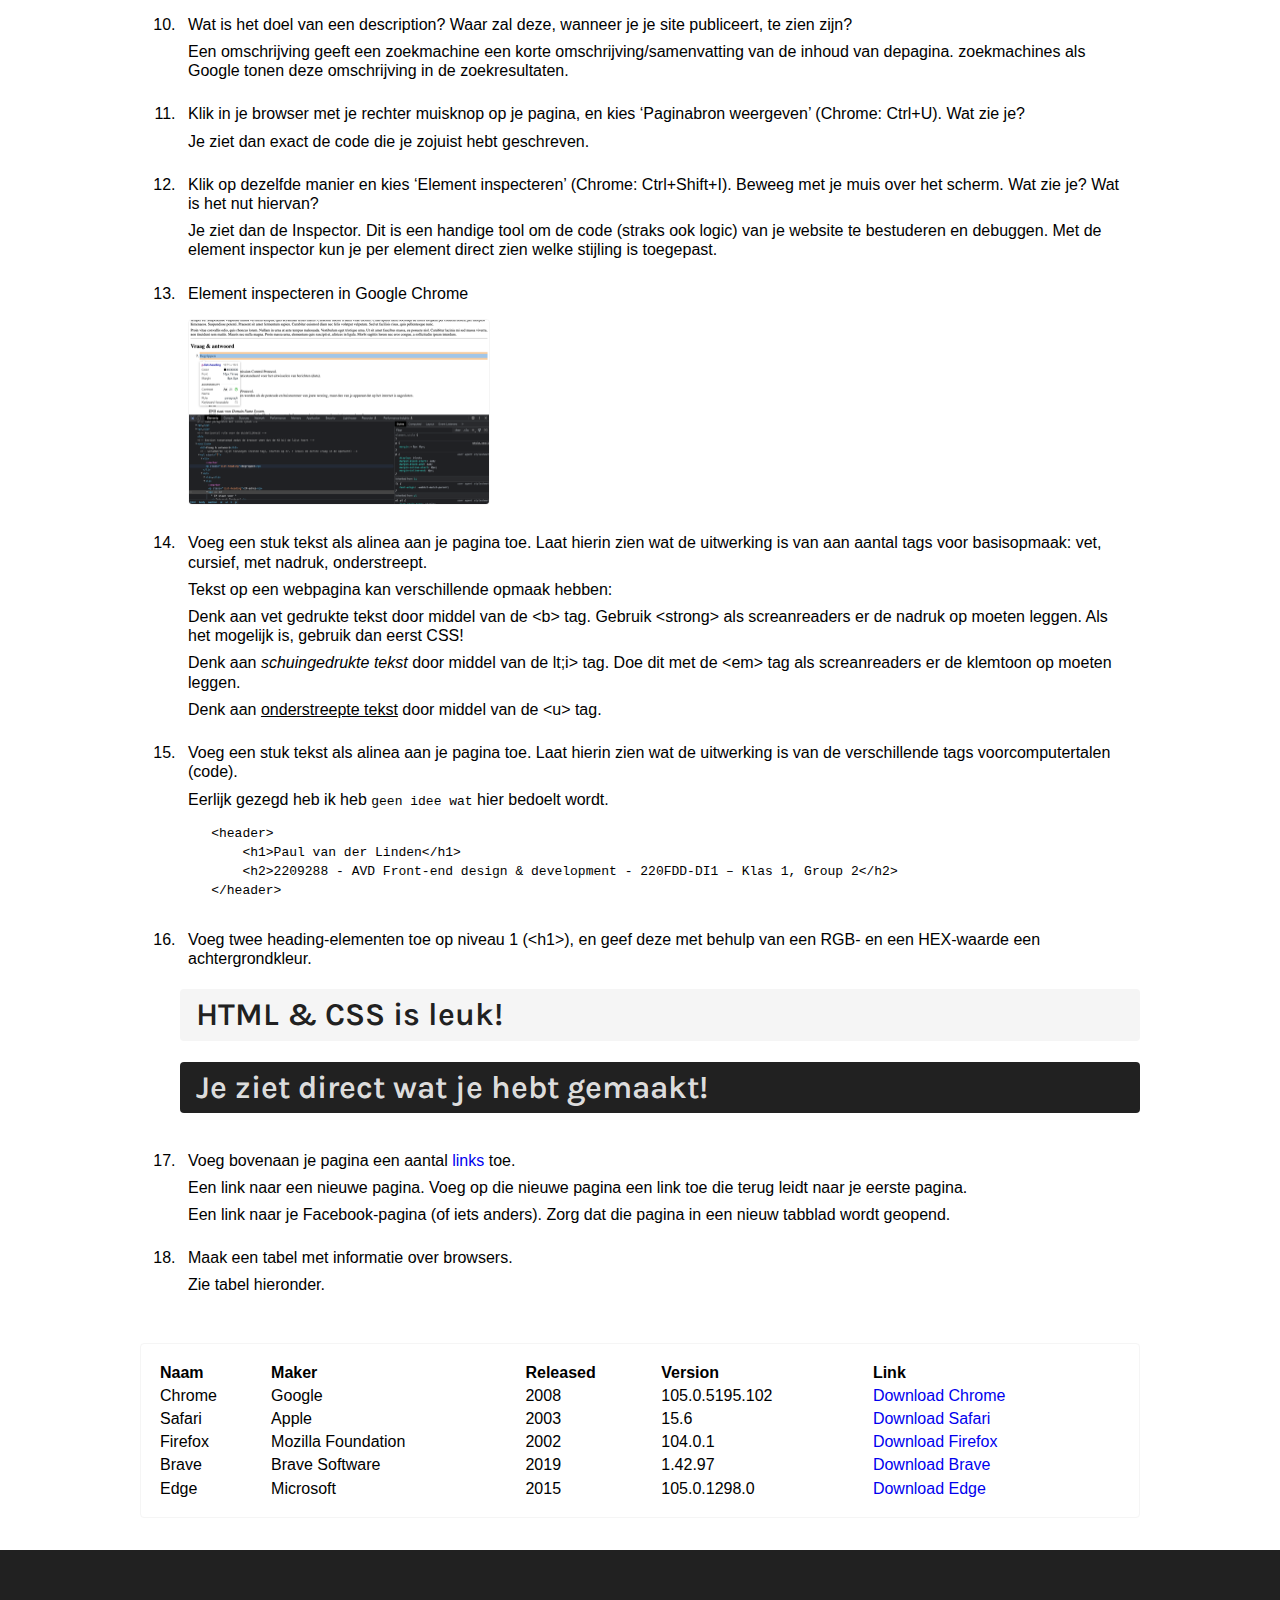
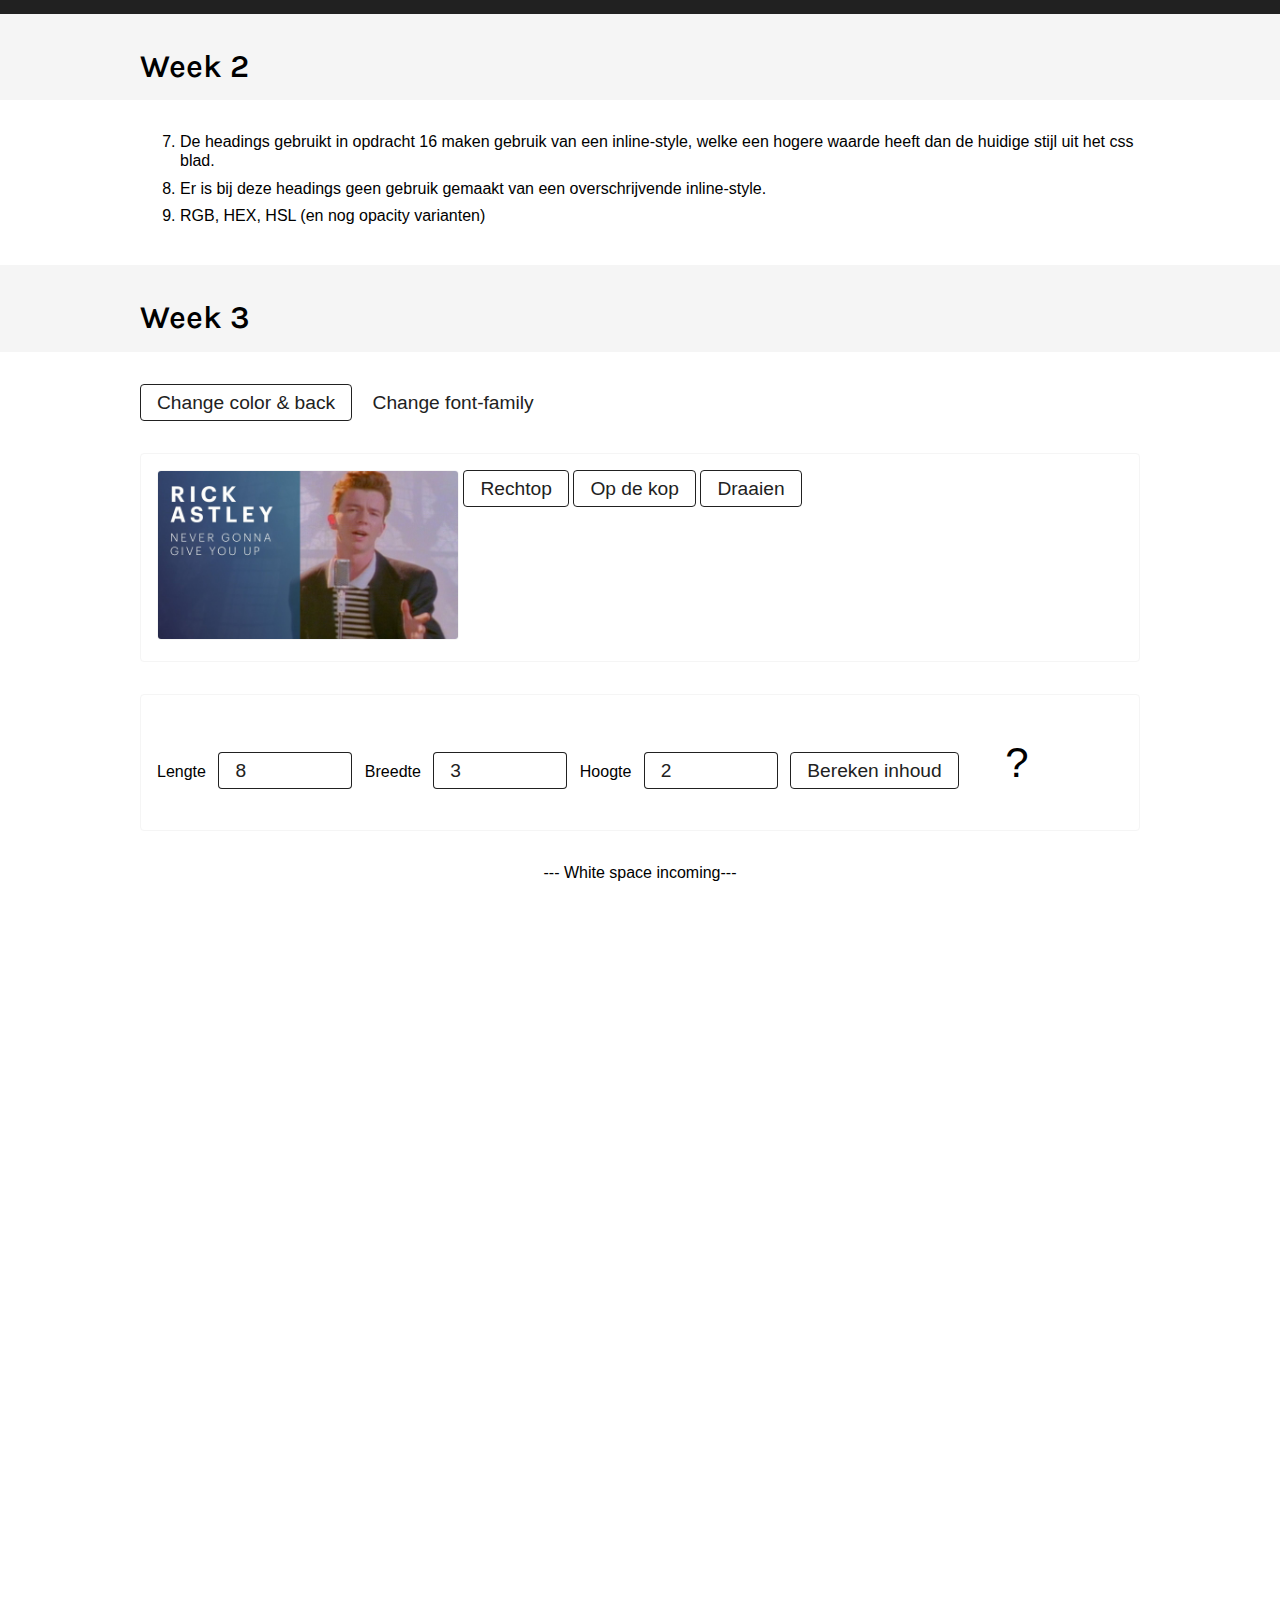
==== commit 09f29ff4: "Oefening WebDesign 4" ====
--- a/avans-webdesign/index.html
+++ b/avans-webdesign/index.html
@@ -29,6 +29,8 @@
                 <li><a href="#week1">Week 1</a></li>
                 <li><a href="#week2">Week 2</a></li>
                 <li><a href="#week3">Week 3</a></li>
+                <li><a href="webdesign4">WebDesing 4</a></li>
+
             </ul>
         </nav>
     </section>
@@ -285,7 +287,7 @@
             <input type="number" id="b" name="Breedte" value="3">
             <label for="h">Hoogte</label>
             <input type="number" id="h" name="Hoogte" value="2">
-            <a class="button primary" onclick="clacVolume()">Bereken inhoud</a>
+            <a class="button primary" onclick="clacVolume('h1')">Bereken inhoud</a>
             <p id="sum">?</p>
         </article>
     </section>
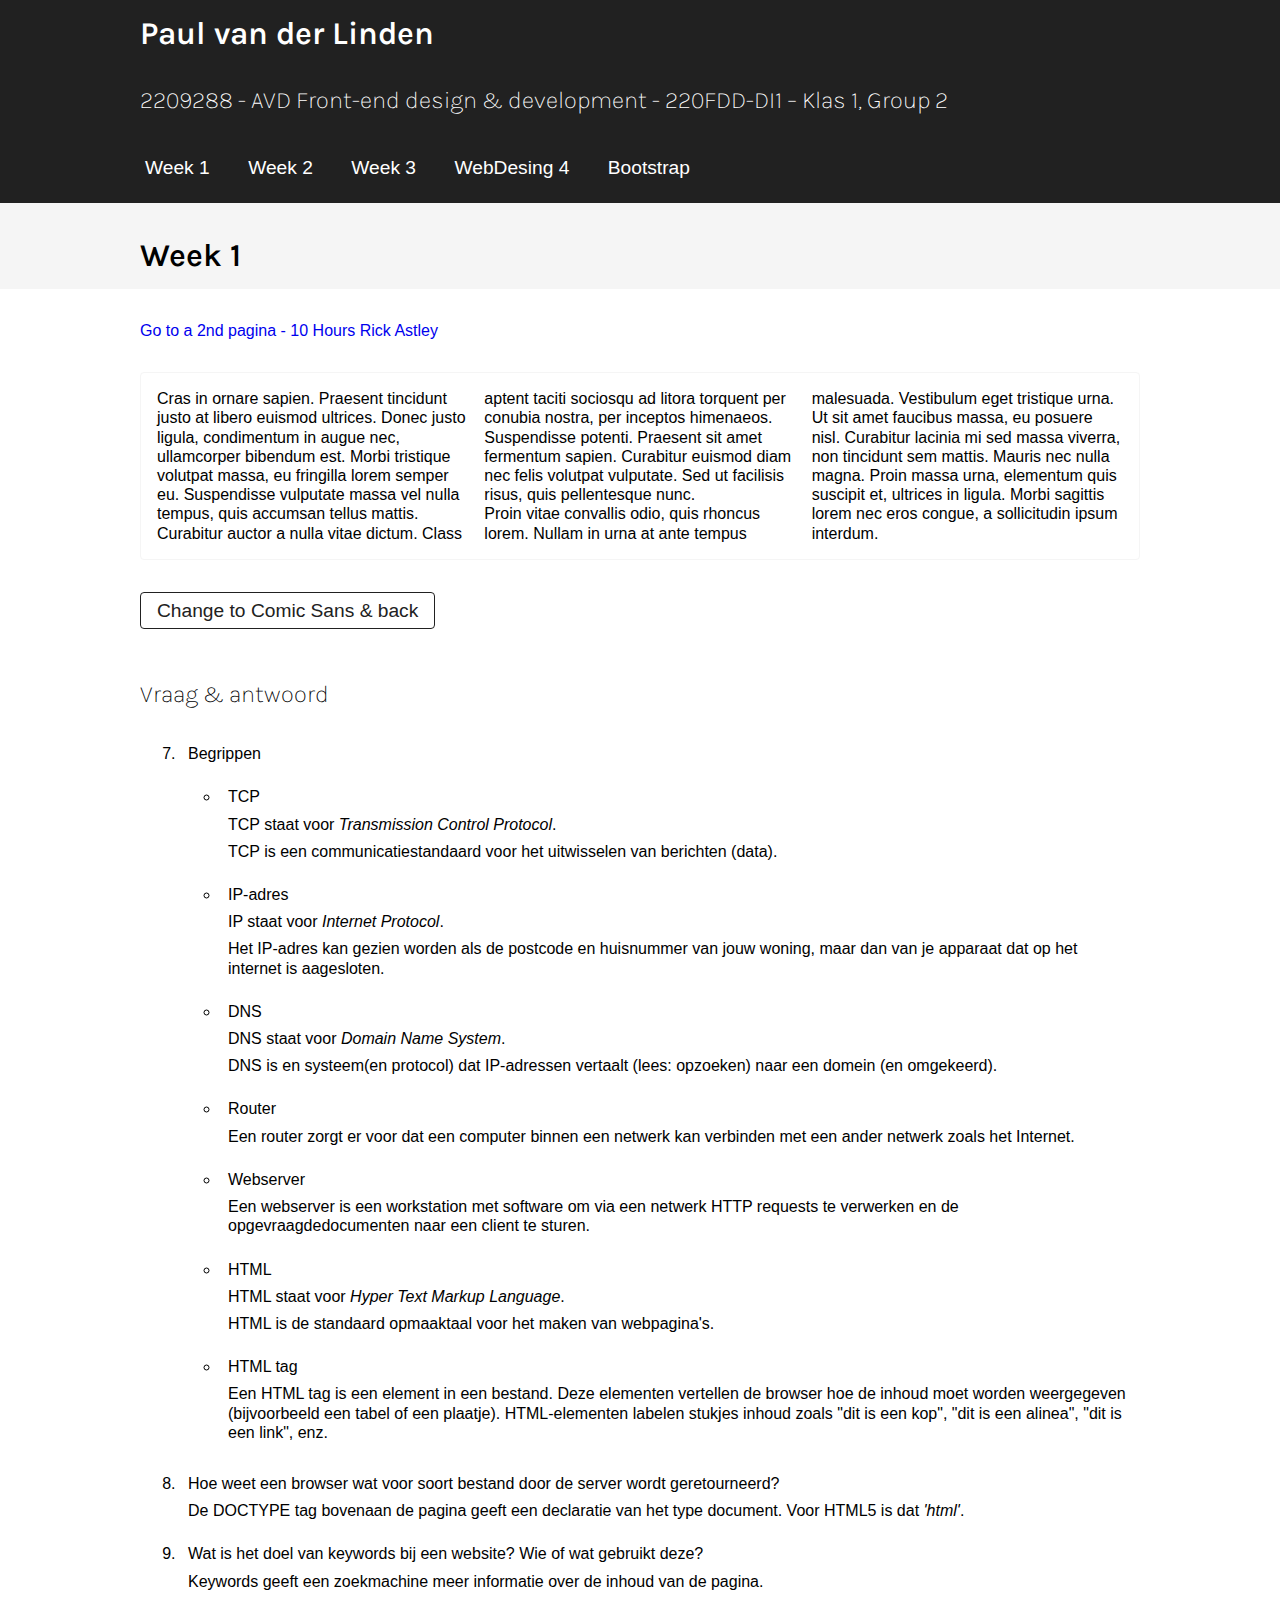
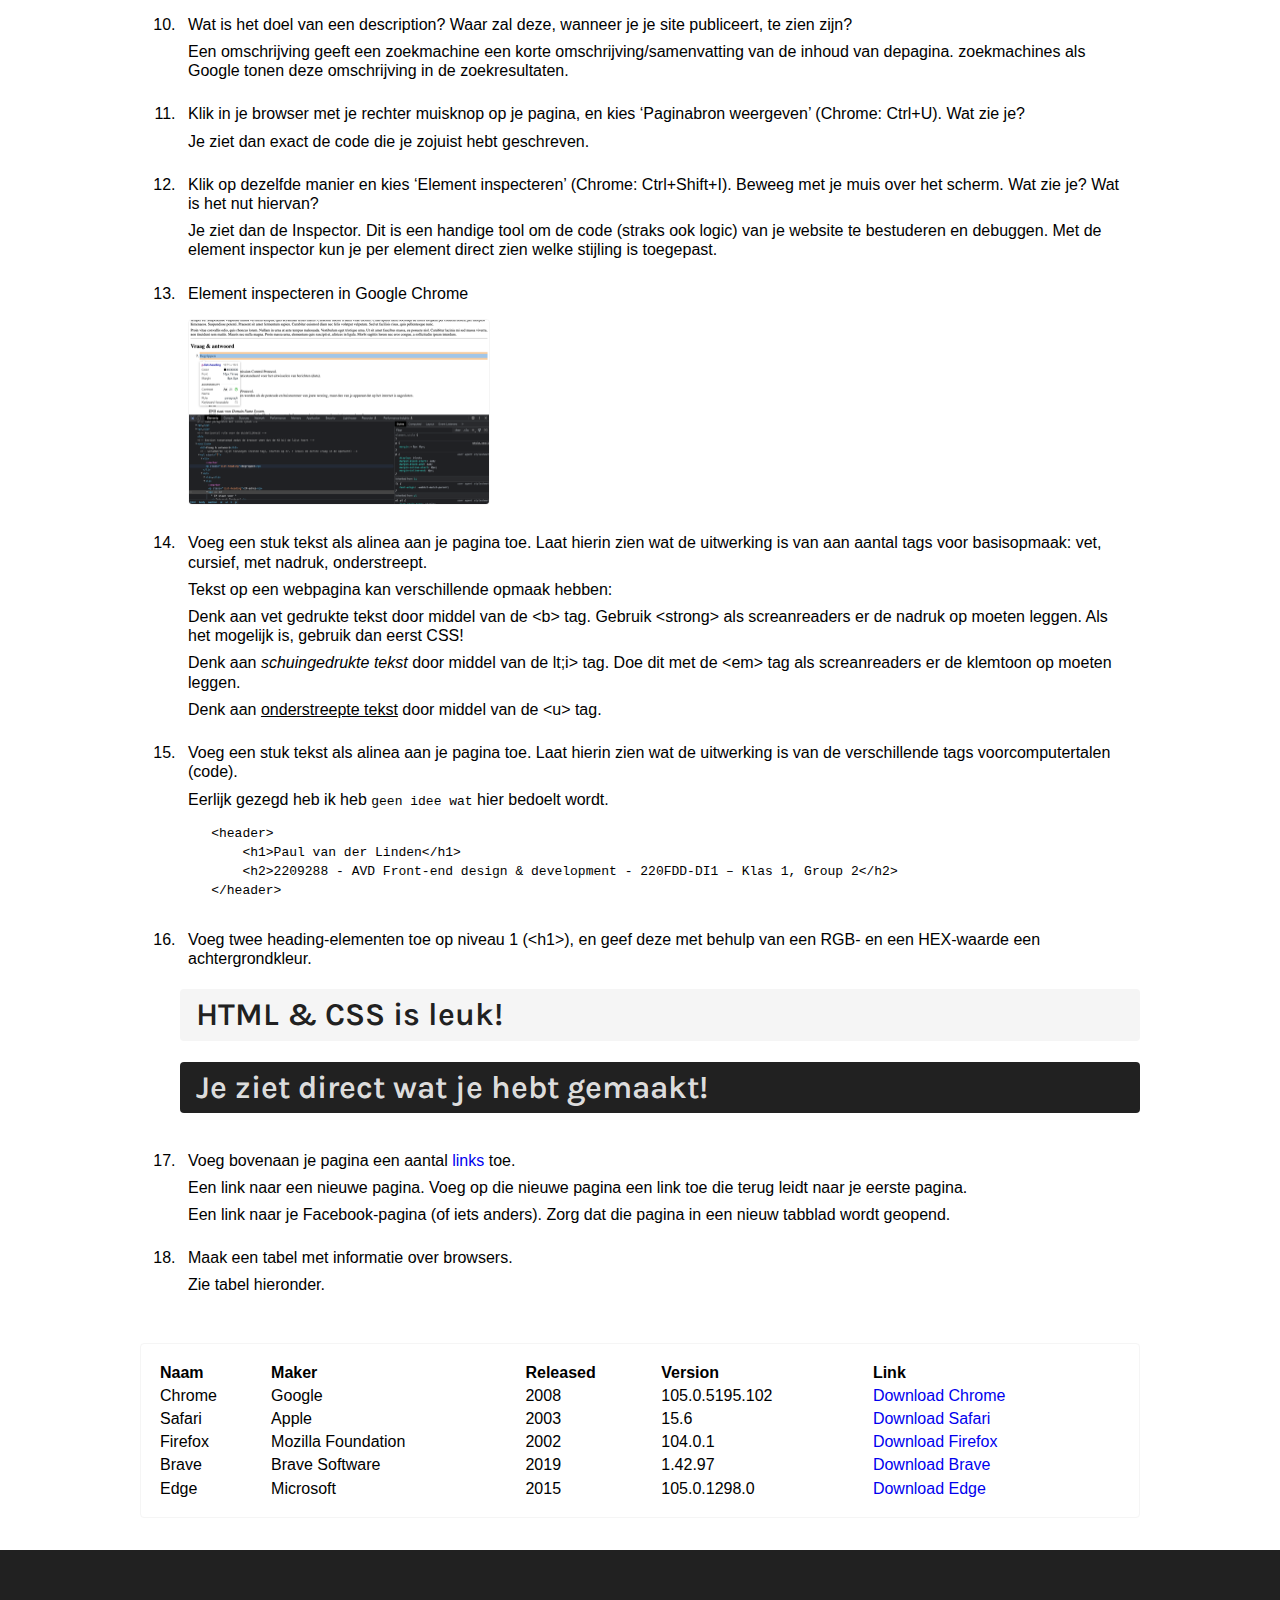
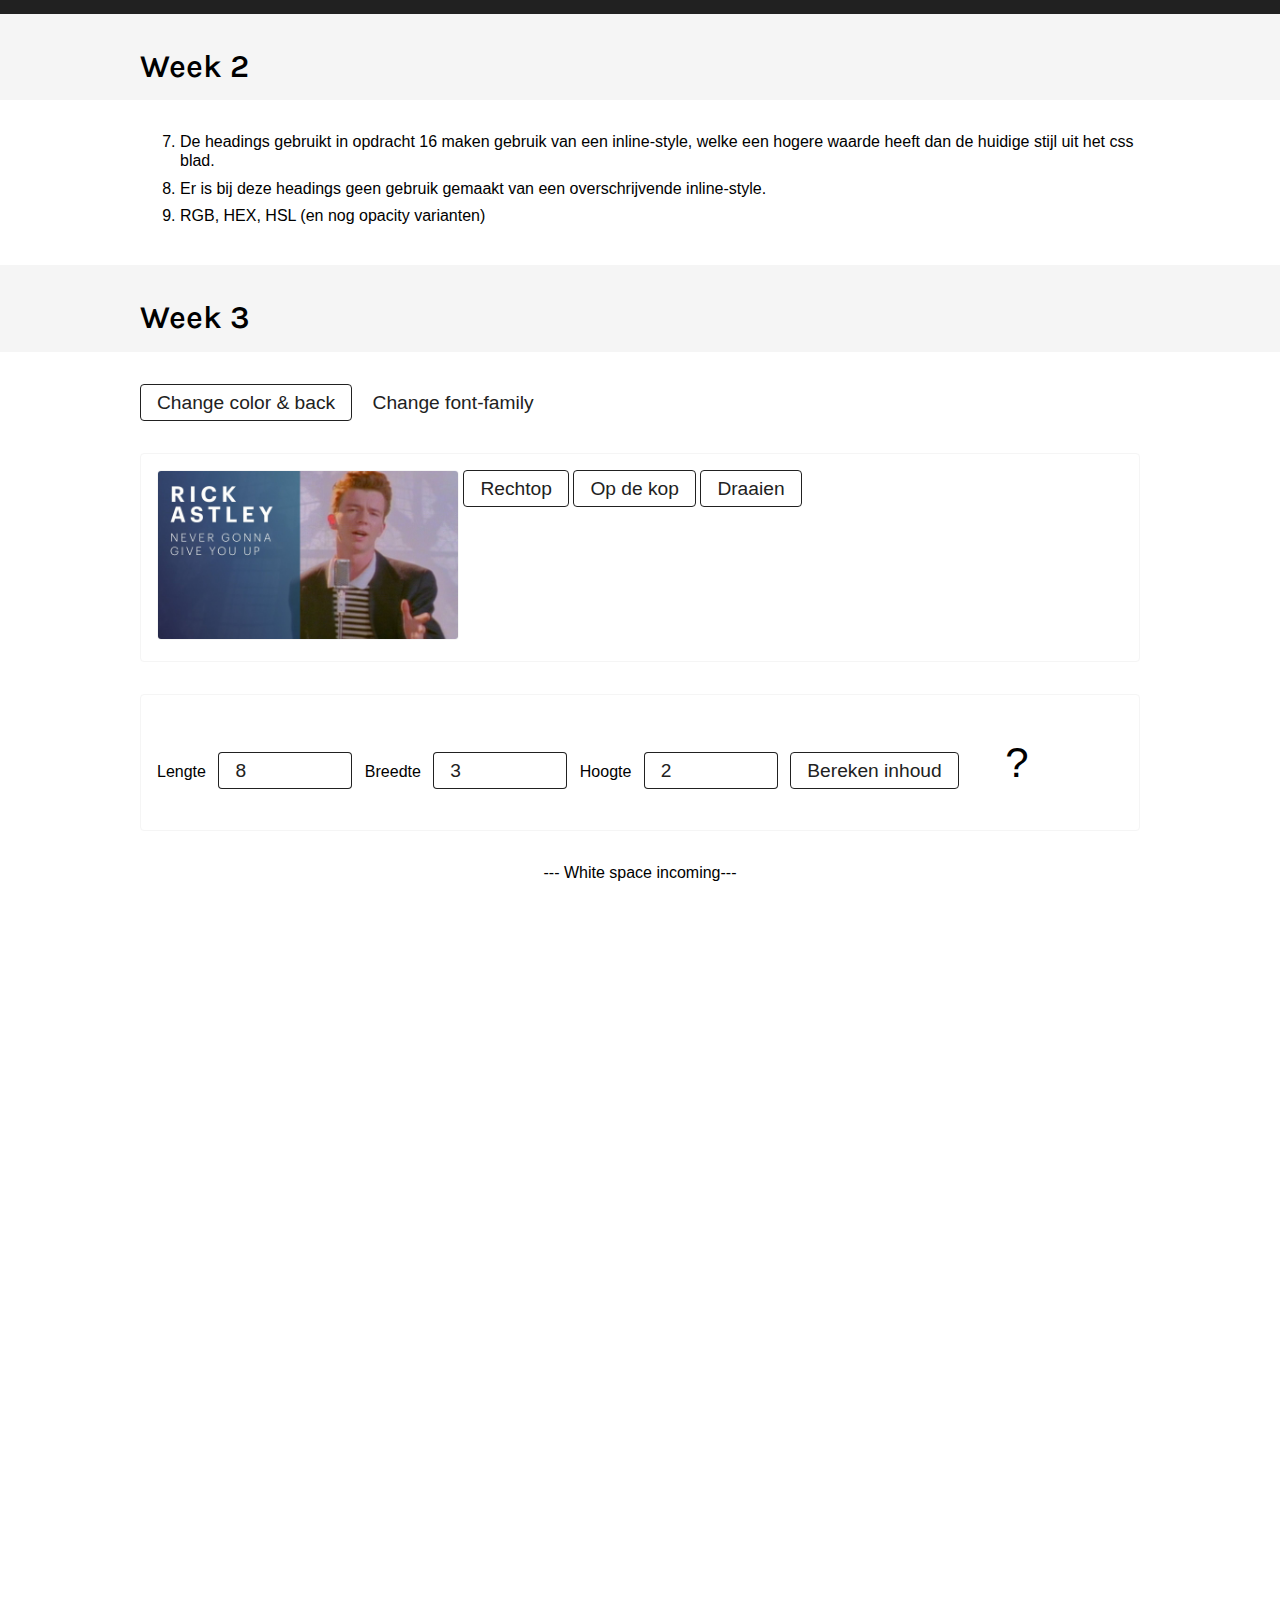
==== commit 99a8133b: "Oefening WebDesign 4 - Part II" ====
--- a/avans-webdesign/index.html
+++ b/avans-webdesign/index.html
@@ -30,6 +30,7 @@
                 <li><a href="#week2">Week 2</a></li>
                 <li><a href="#week3">Week 3</a></li>
                 <li><a href="webdesign4">WebDesing 4</a></li>
+                <li><a href="bootstrap">Bootstrap</a></li>
 
             </ul>
         </nav>
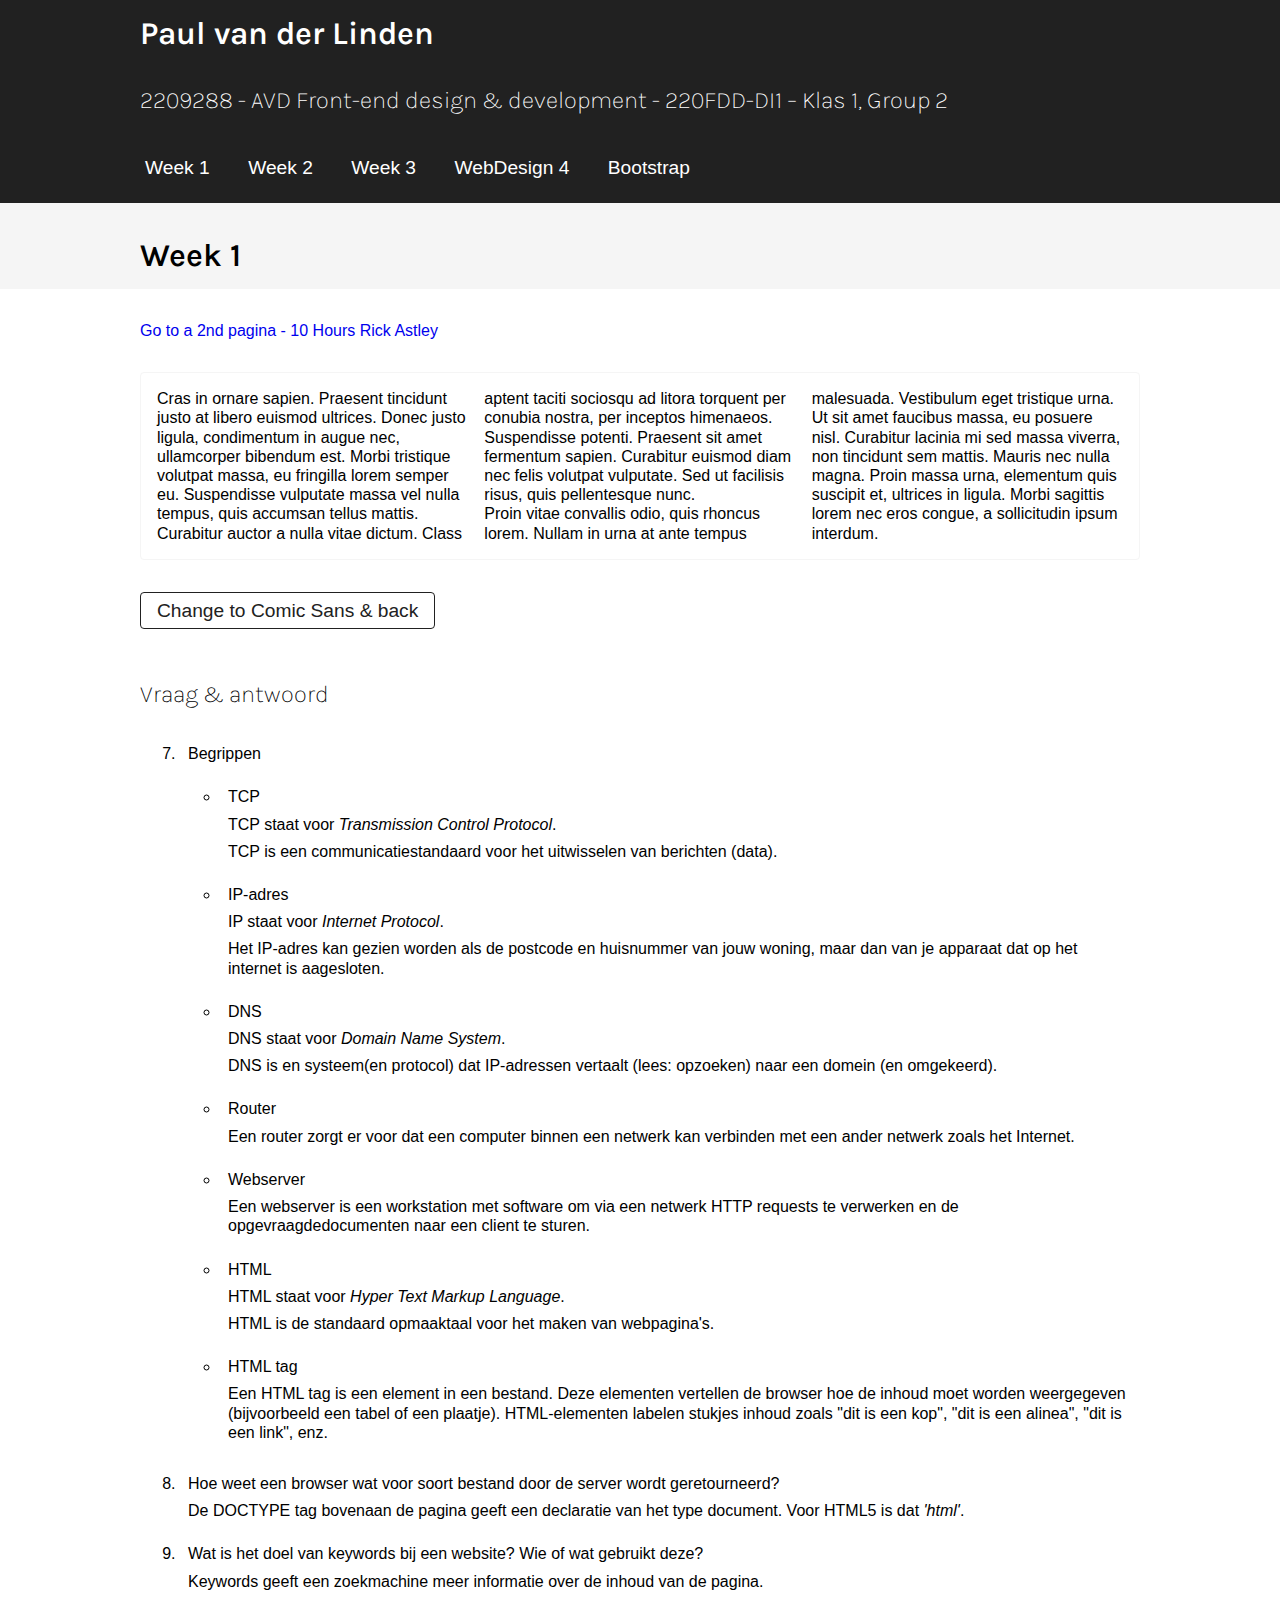
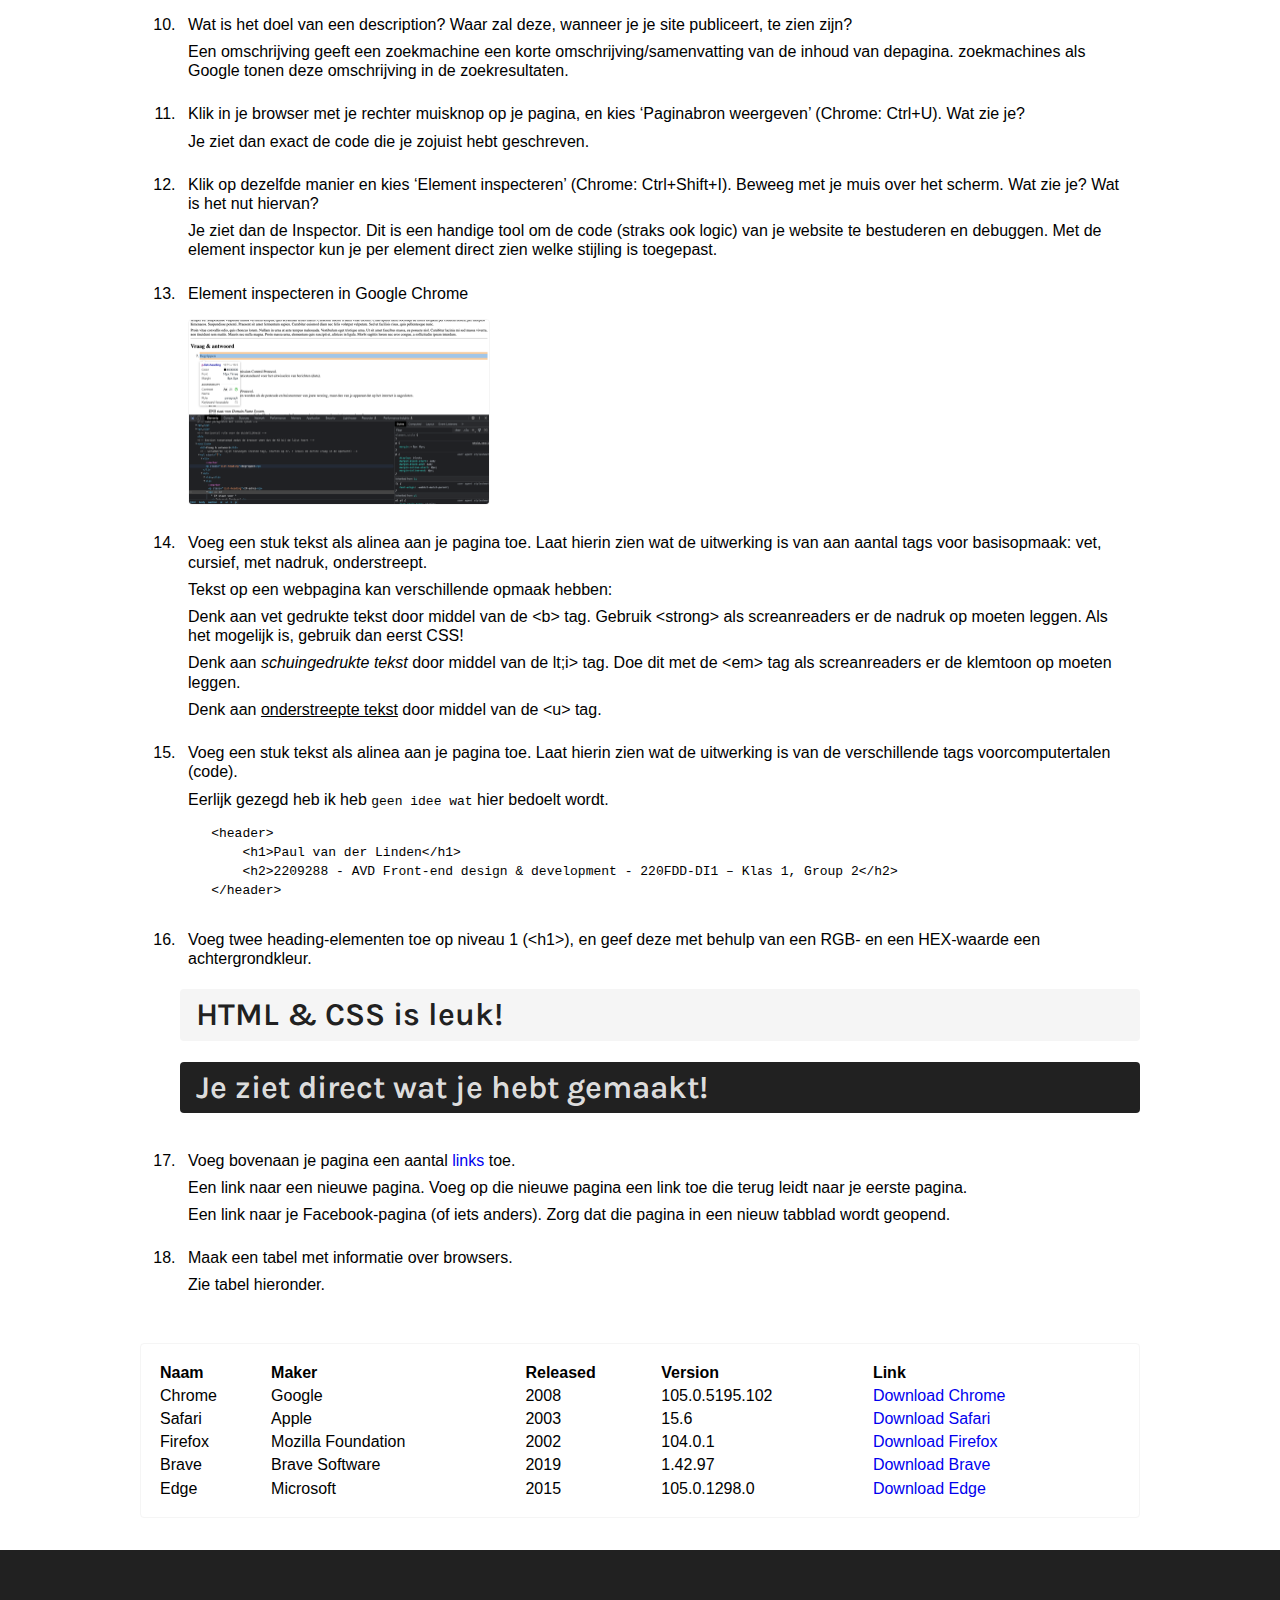
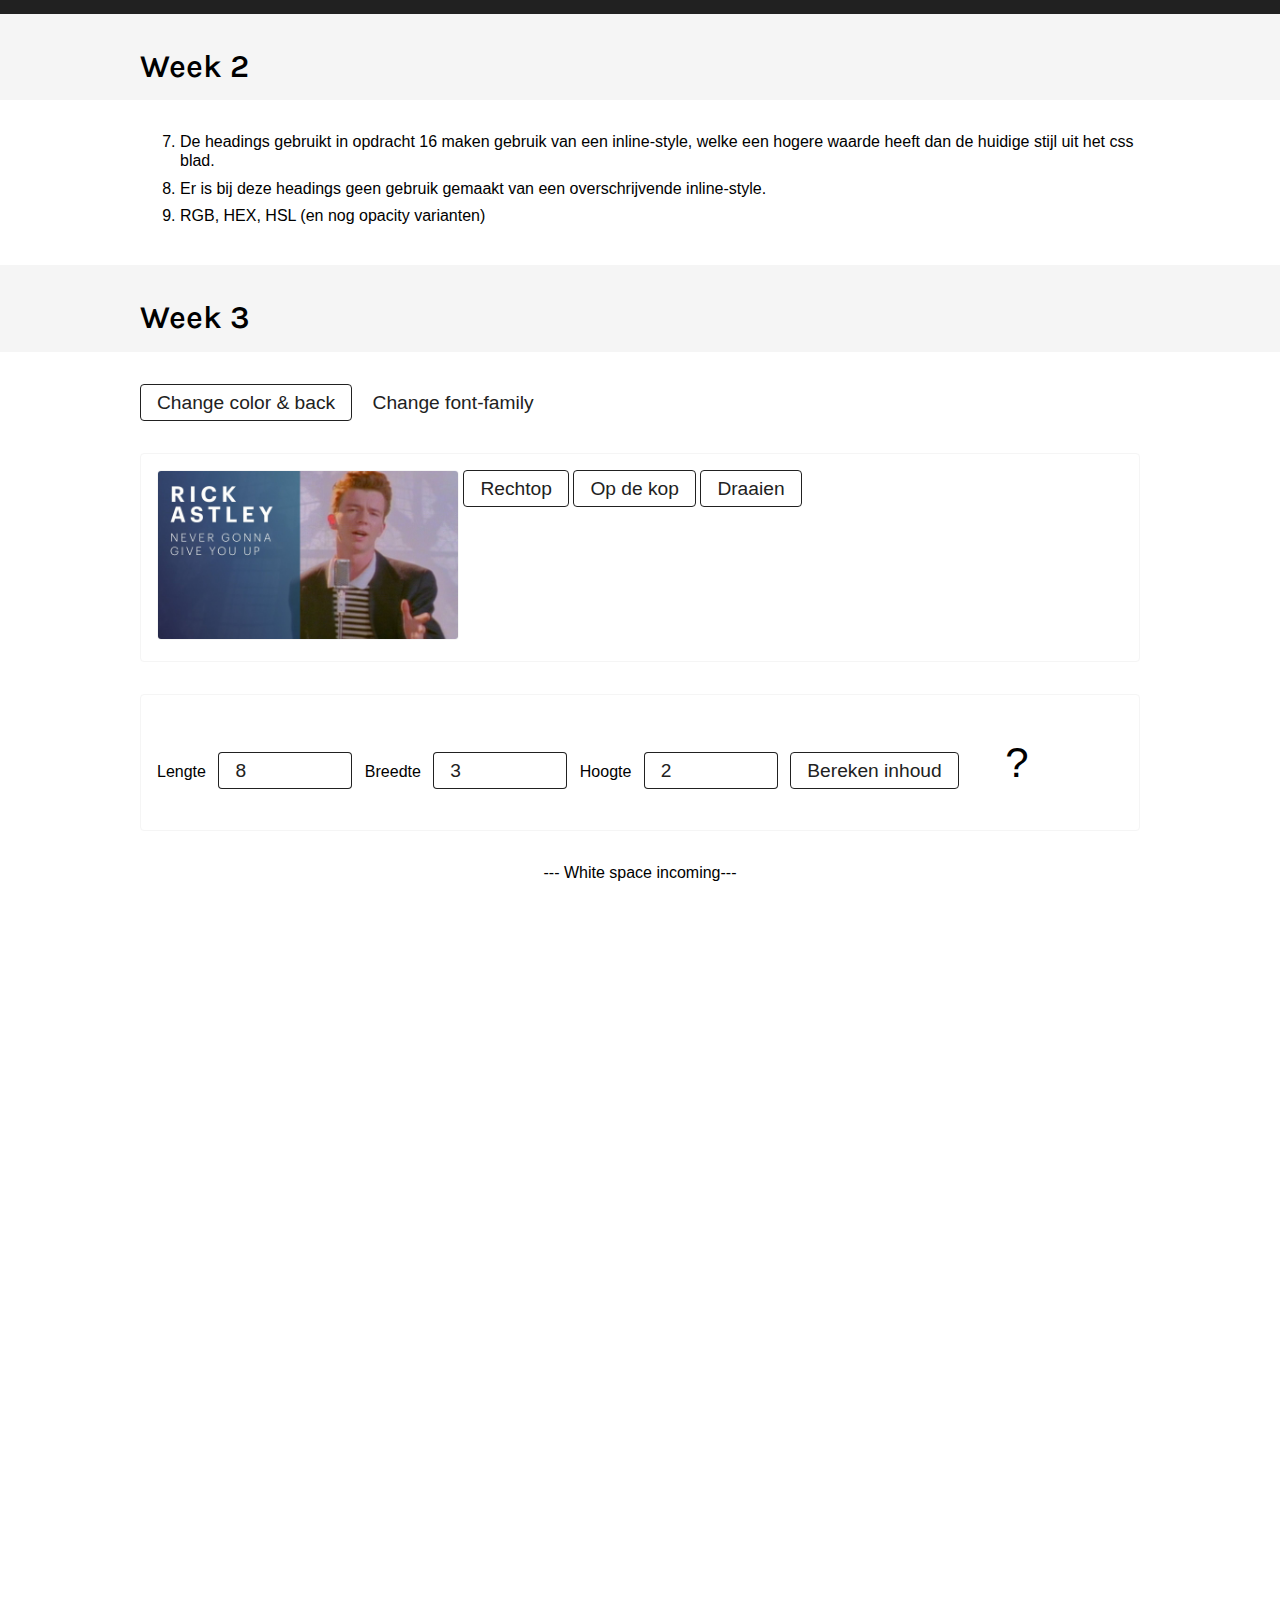
==== commit 419299fe: "Update index.html (Typo)" ====
--- a/avans-webdesign/index.html
+++ b/avans-webdesign/index.html
@@ -29,7 +29,7 @@
                 <li><a href="#week1">Week 1</a></li>
                 <li><a href="#week2">Week 2</a></li>
                 <li><a href="#week3">Week 3</a></li>
-                <li><a href="webdesign4">WebDesing 4</a></li>
+                <li><a href="webdesign4">WebDesign 4</a></li>
                 <li><a href="bootstrap">Bootstrap</a></li>
 
             </ul>
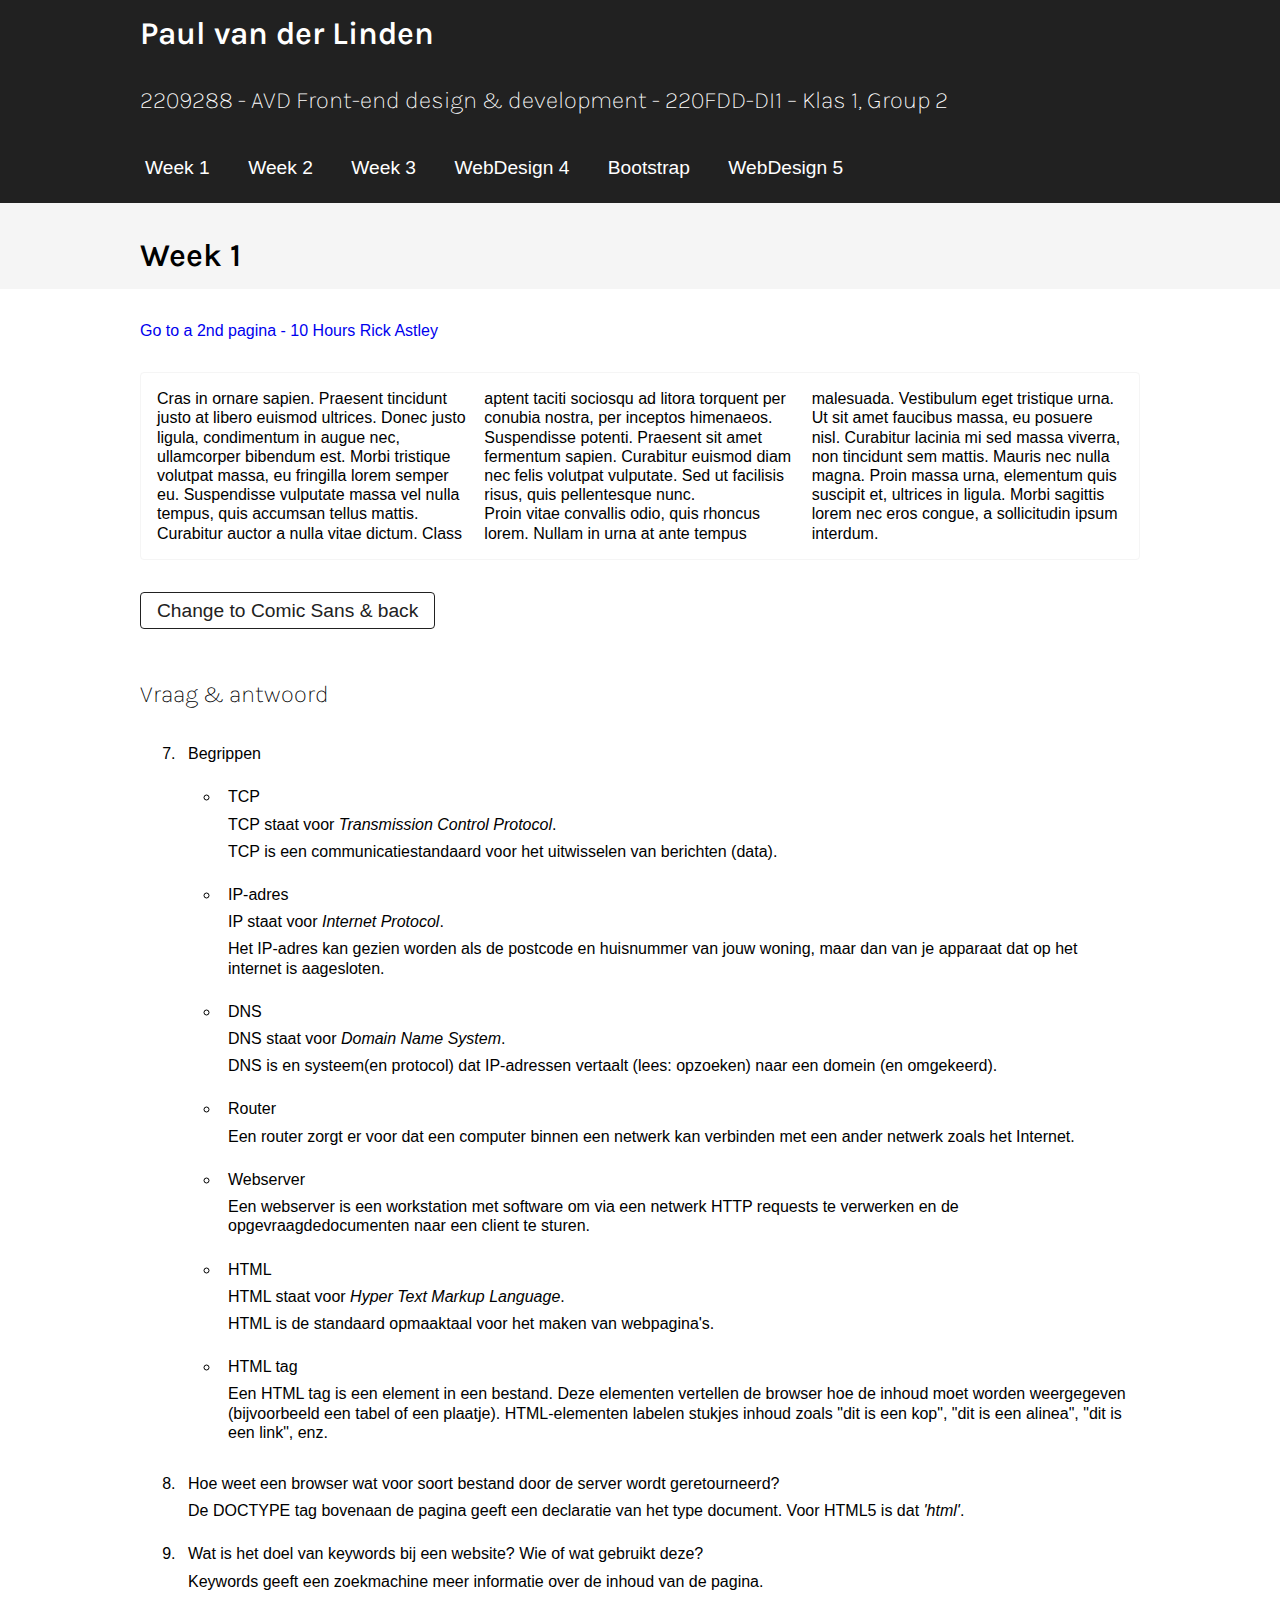
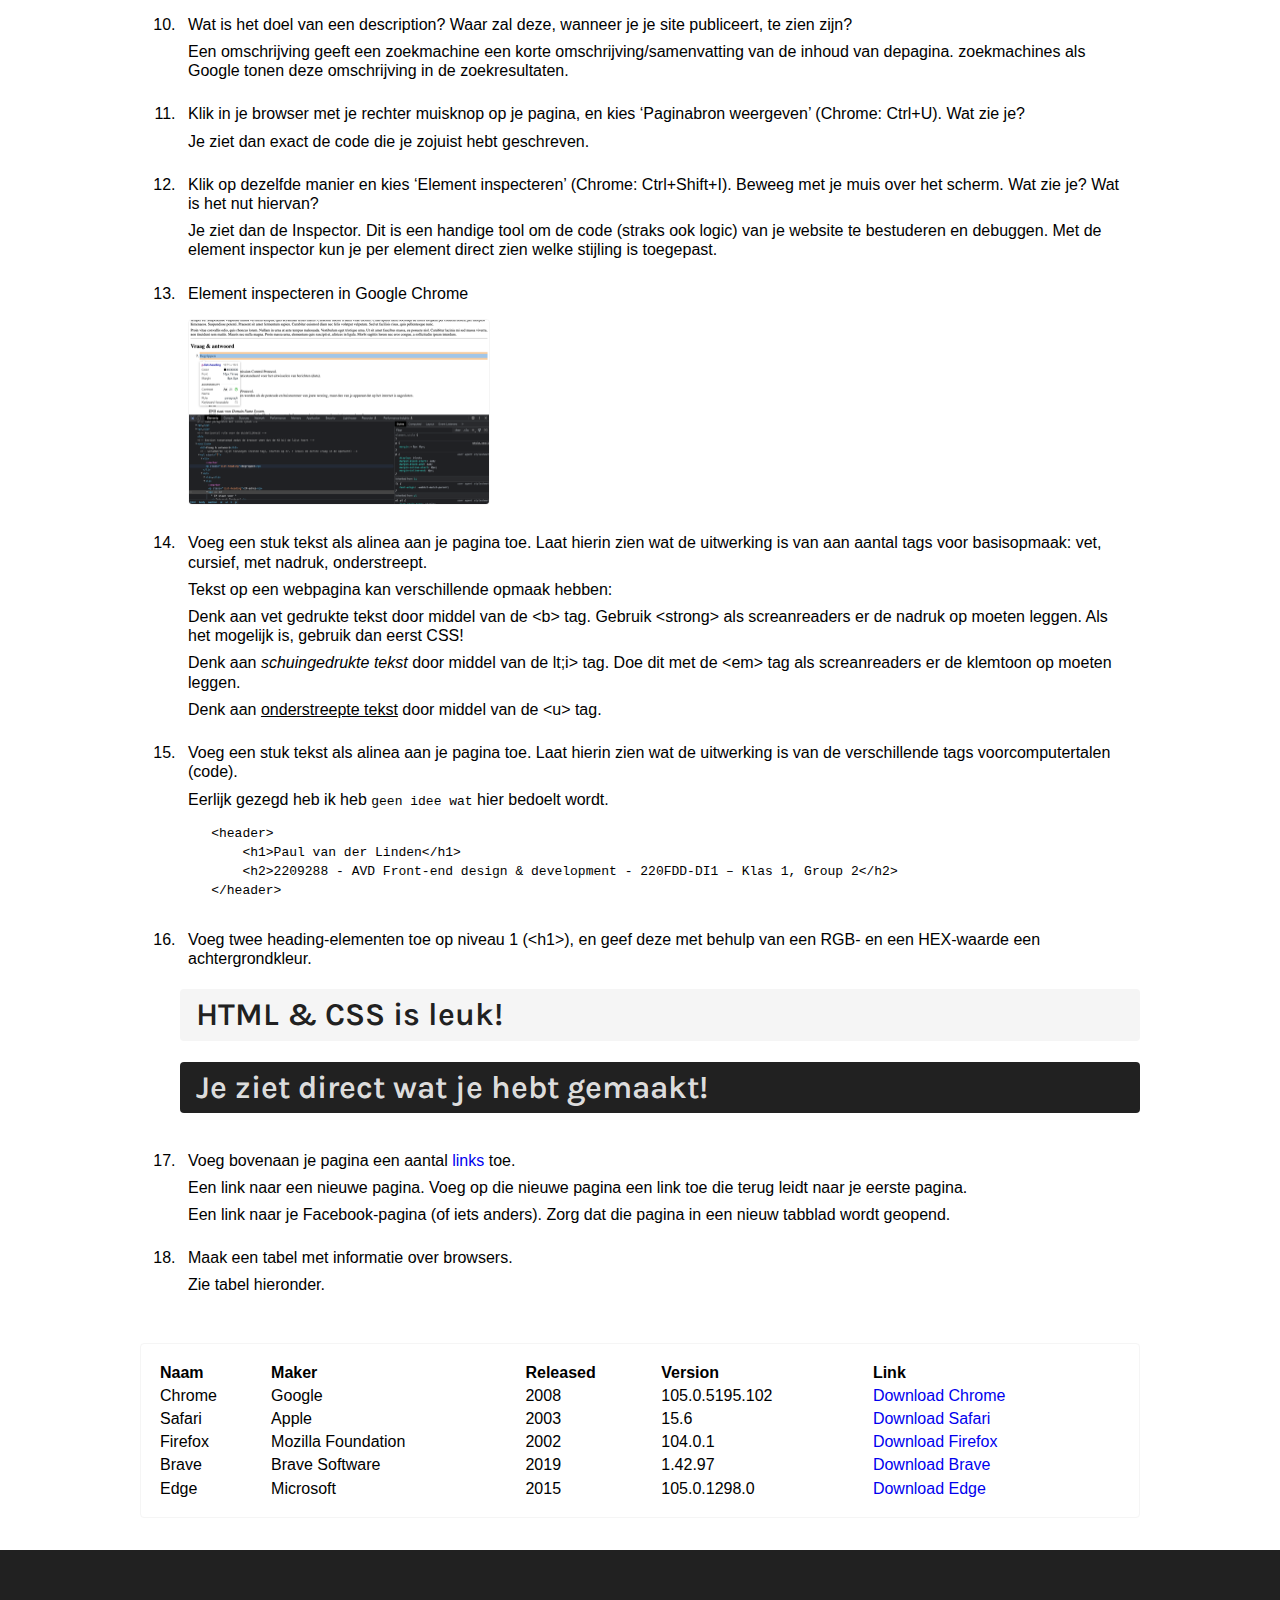
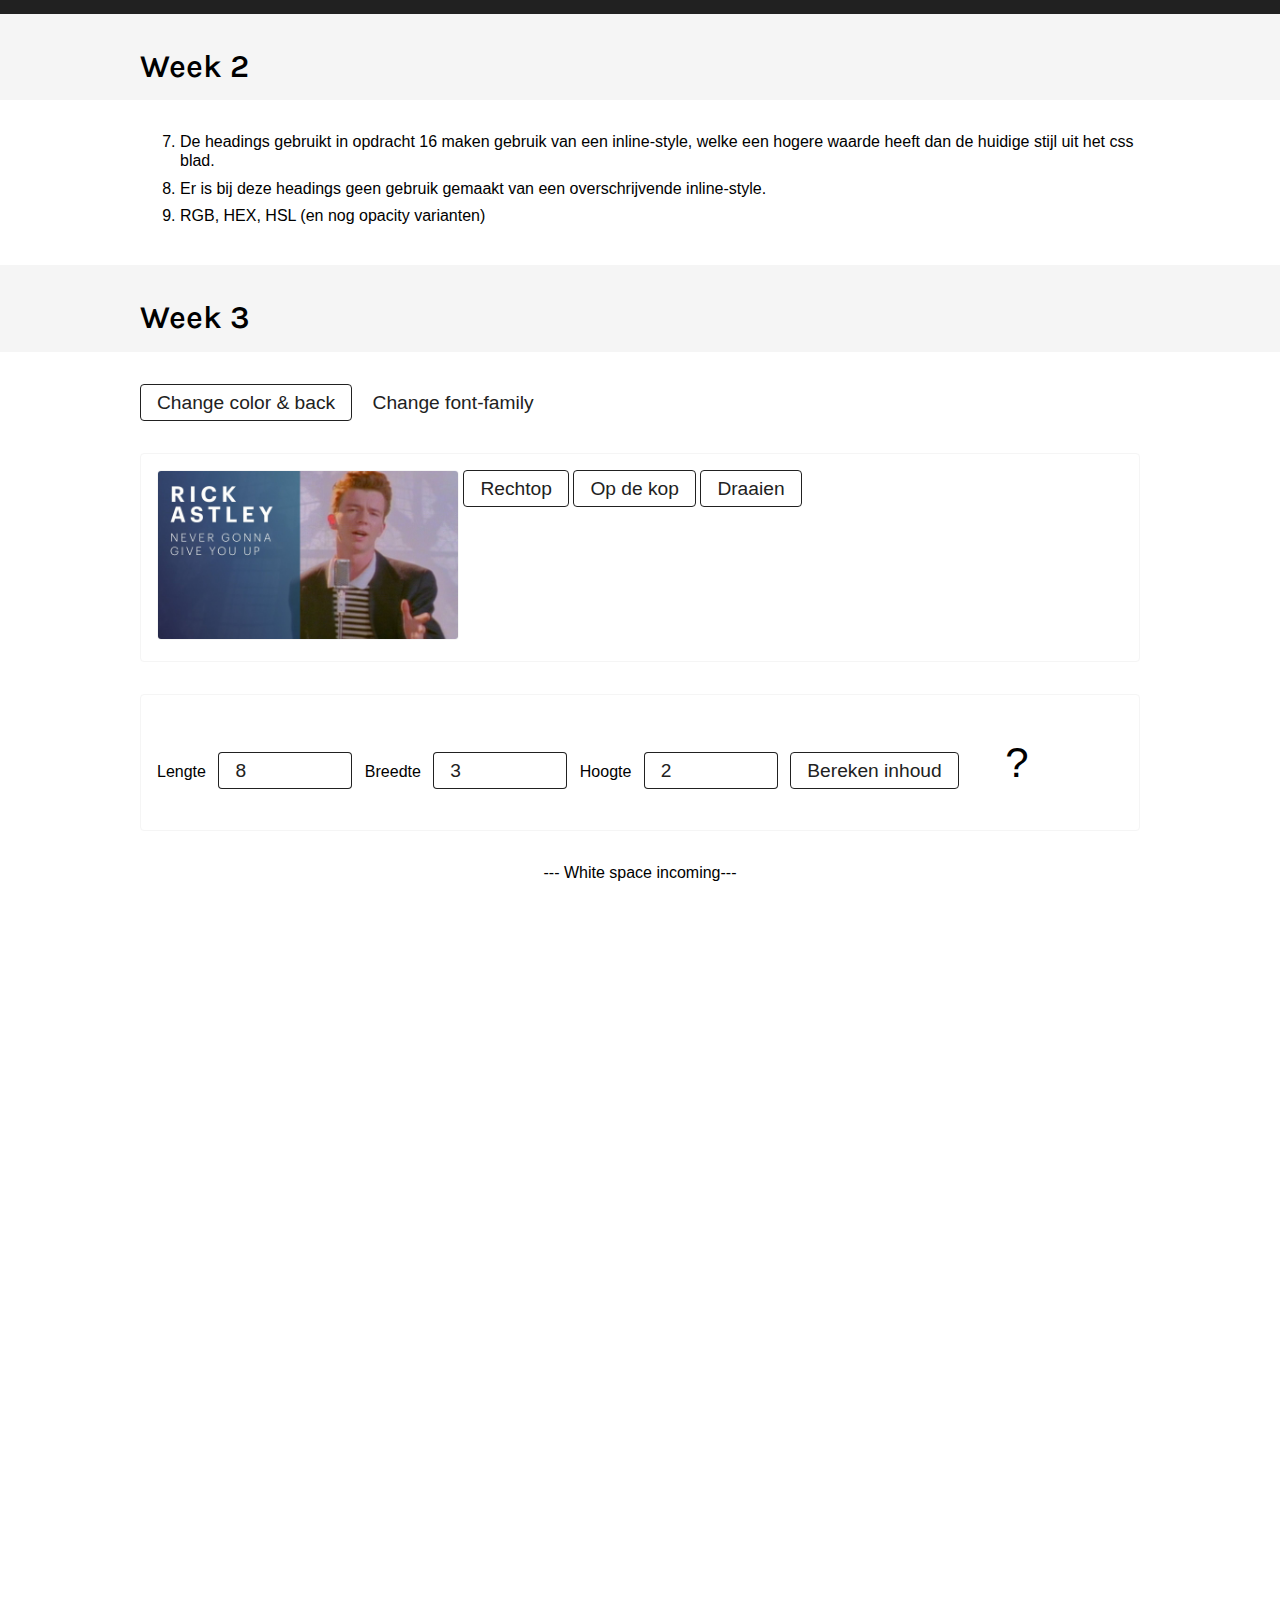
==== commit e9837c6f: "Oefening WebDesign 5" ====
--- a/avans-webdesign/index.html
+++ b/avans-webdesign/index.html
@@ -31,7 +31,7 @@
                 <li><a href="#week3">Week 3</a></li>
                 <li><a href="webdesign4">WebDesign 4</a></li>
                 <li><a href="bootstrap">Bootstrap</a></li>
-
+                <li><a href="webdesign5">WebDesign 5</a></li>
             </ul>
         </nav>
     </section>
